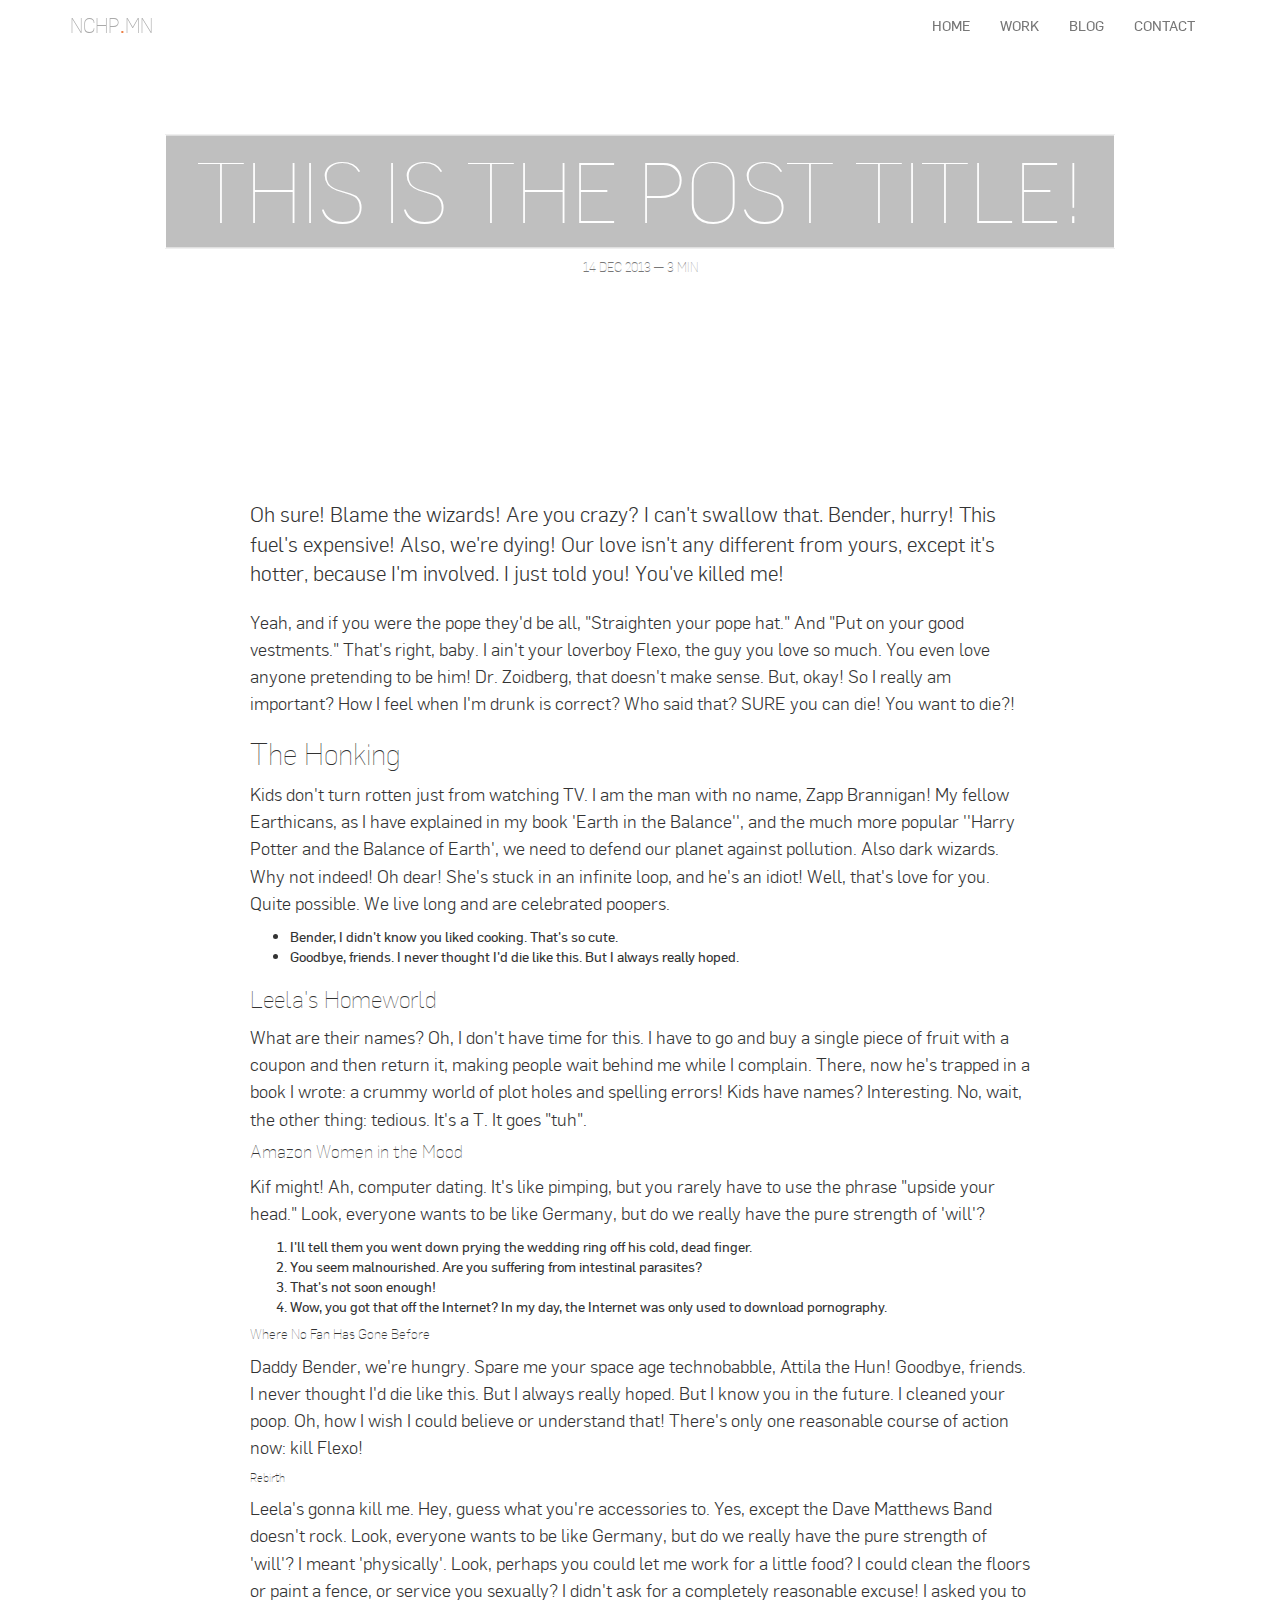
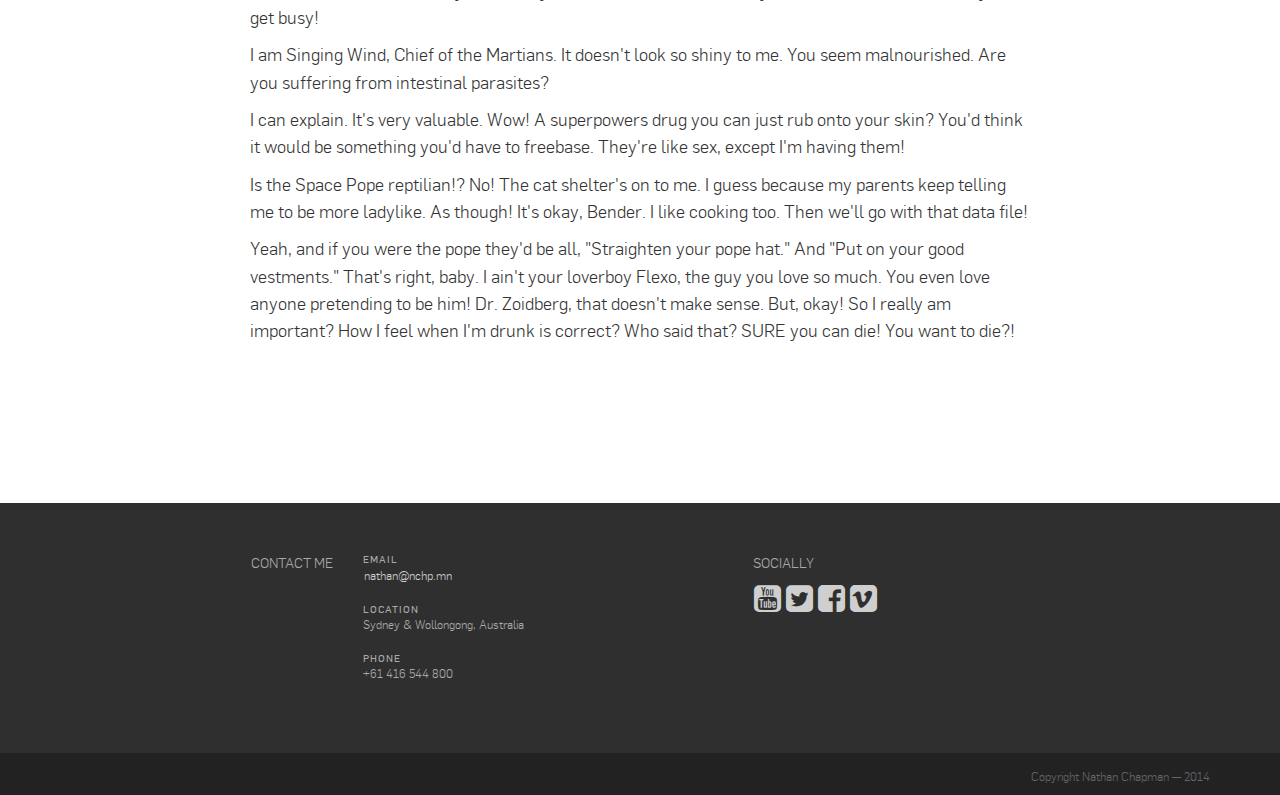
==== blog-single.html @ fd1a1223 "Add .post-content, add margin-top/bottom" ====
<!DOCTYPE html>
<html lang="en">
<head>
    <meta charset="utf-8">
    <meta http-equiv="X-UA-Compatible" content="IE=edge">
    <meta name="viewport" content="width=device-width, initial-scale=1">
    <title>NC</title>

    <!-- Bootstrap -->
    <link href="css/bootstrap.min.css" rel="stylesheet">
    <link href="fonts/flama.min.css" rel="stylesheet">
    <link href="css/style.css" rel="stylesheet">
    <link href="css/font-awesome.min.css" rel="stylesheet">
    <link href="css/owl.carousel.css" rel="stylesheet">

    <!-- HTML5 shim and Respond.js for IE8 support of HTML5 elements and media queries -->
    <!-- WARNING: Respond.js doesn't work if you view the page via file:// -->
    <!--[if lt IE 9]>
      <script src="https://oss.maxcdn.com/html5shiv/3.7.2/html5shiv.min.js"></script>
      <script src="https://oss.maxcdn.com/respond/1.4.2/respond.min.js"></script>
    <![endif]-->
</head>
<body class="blog-single">
    <!-- navbar -->
    <nav class="navbar navbar-default navbar-fixed-top" role="navigation">
        <div class="container">
            <div class="navbar-header">
                <button type="button" class="navbar-toggle" data-toggle="collapse" data-target="#collapse">
                    <span class="sr-only">Toggle Navigation</span>
                    <i class="fa fa-bars"></i>
                </button>
                <a class="navbar-brand" href="#">NCHP<span class="orange"><strong>.</strong></span>MN</a>
            </div>
            <div class="collapse navbar-collapse clearfix" id="collapse">
                <ul class="nav navbar-nav pull-right">
                    <li><a href="#cover">Home</a></li>
                    <li><a href="#work">Work</a></li>
                    <li><a href="#blog">Blog</a></li>
                    <li><a href="#contact">Contact</a></li>
                </ul>
            </div>
        </div>
    </nav><!-- End navbar -->
    
    <header id="cover" class="jumbotron cover">
        <div class="container text-center">
            <h1 class="col-xs-10 col-xs-offset-1 col-sm-8 col-sm-offset-2 col-lg-10 col-lg-offset-1">This is the post title!</h1>            
            <span class="meta col-xs-12 ">14 Dec 2013 &mdash; 3 min</span>
        </div>        
    </header><!-- End header -->
    
    <article>
        <div class="container">
            <div class="row">
                <div class="col-xs-10 col-xs-offset-1 col-md-8 col-md-offset-2 post-content">
                    <p class="lead">Oh sure! Blame the wizards! Are you crazy? I can't swallow that. Bender, hurry! This fuel's expensive! Also, we're dying! Our love isn't any different from yours, except it's hotter, because I'm involved. I just told you! You've killed me!</p>
                    <p>Yeah, and if you were the pope they'd be all, "Straighten your pope hat." And "Put on your good vestments." That's right, baby. I ain't your loverboy Flexo, the guy you love so much. You even love anyone pretending to be him! Dr. Zoidberg, that doesn't make sense. But, okay! So I really am important? How I feel when I'm drunk is correct? Who said that? SURE you can die! You want to die?!</p>
                    <h2>The Honking</h2>
                    <p>Kids don't turn rotten just from watching TV. I am the man with no name, Zapp Brannigan! My fellow Earthicans, as I have explained in my book 'Earth in the Balance'', and the much more popular ''Harry Potter and the Balance of Earth', we need to defend our planet against pollution. Also dark wizards. Why not indeed! Oh dear! She's stuck in an infinite loop, and he's an idiot! Well, that's love for you. Quite possible. We live long and are celebrated poopers.</p>
                    <ul>
                    <li>Bender, I didn't know you liked cooking. That's so cute.</li>
                    <li>Goodbye, friends.  I never thought I'd die like this.  But I always really hoped.</li>
                    </ul>
                    <h3>Leela's Homeworld</h3>
                    <p>What are their names? Oh, I don't have time for this.  I have to go and buy a single piece of fruit with a coupon and then return it, making people wait behind me while I complain. There, now he's trapped in a book I wrote: a crummy world of plot holes and spelling errors! Kids have names? Interesting. No, wait, the other thing: tedious. It's a T. It goes "tuh".</p>
                    <h4>Amazon Women in the Mood</h4>
                    <p>Kif might! Ah, computer dating. It's like pimping, but you rarely have to use the phrase "upside your head." Look, everyone wants to be like Germany, but do we really have the pure strength of 'will'?</p>
                    <ol>
                    <li>I'll tell them you went down prying the wedding ring off his cold, dead finger.</li>
                    <li>You seem malnourished. Are you suffering from intestinal parasites?</li>
                    <li>That's not soon enough!</li>
                    <li>Wow, you got that off the Internet? In my day, the Internet was only used to download pornography.</li>
                    </ol>
                    <h5>Where No Fan Has Gone Before</h5>
                    <p>Daddy Bender, we're hungry. Spare me your space age technobabble, Attila the Hun! Goodbye, friends.  I never thought I'd die like this.  But I always really hoped. But I know you in the future. I cleaned your poop. Oh, how I wish I could believe or understand that! There's only one reasonable course of action now: kill Flexo!</p>
                    <h6>Rebirth</h6>
                    <p>Leela's gonna kill me. Hey, guess what you're accessories to. Yes, except the Dave Matthews Band doesn't rock. Look, everyone wants to be like Germany, but do we really have the pure strength of 'will'? I meant 'physically'. Look, perhaps you could let me work for a little food? I could clean the floors or paint a fence, or service you sexually? I didn't ask for a completely reasonable excuse! I asked you to get busy!</p>
                    <p>I am Singing Wind, Chief of the Martians. It doesn't look so shiny to me. You seem malnourished. Are you suffering from intestinal parasites?</p>
                    <p>I can explain. It's very valuable. Wow! A superpowers drug you can just rub onto your skin? You'd think it would be something you'd have to freebase. They're like sex, except I'm having them!</p>
                    <p>Is the Space Pope reptilian!? No! The cat shelter's on to me. I guess because my parents keep telling me to be more ladylike. As though! It's okay, Bender. I like cooking too. Then we'll go with that data file!</p>
                    <p>Yeah, and if you were the pope they'd be all, "Straighten your pope hat." And "Put on your good vestments." That's right, baby. I ain't your loverboy Flexo, the guy you love so much. You even love anyone pretending to be him! Dr. Zoidberg, that doesn't make sense. But, okay! So I really am important? How I feel when I'm drunk is correct? Who said that? SURE you can die! You want to die?!</p>
                </div>
            </div>
        </div>
    </article>

    <footer>
        <div class="container">
            <div class="row">
                <div class="col-xs-5 col-sm-2 col-sm-offset-1">
                    <p class="text-right">CONTACT ME</p>
                </div>
                <div class="col-xs-7 col-sm-4">
                    <dl>
                        <dt>Email</dt>
                        <dd><a href="mailto:nathan@nchp.mn">nathan@nchp.mn</a></dd>
                        <dt>Location</dt>
                        <dd>Sydney &amp; Wollongong, Australia</dd>
                        <dt>Phone</dt>
                        <dd>+61 416 544 800</dd>
                    </dl>
                </div>
                <div class="col-xs-4 hidden-xs">
                    <p>SOCIALLY</p>
                    <a href="#"><i class="fa fa-youtube-square fa-3x"></i></a>
                    <a href="#"><i class="fa fa-twitter-square fa-3x"></i></a>
                    <a href="#"><i class="fa fa-facebook-square fa-3x"></i></a>
                    <a href="#"><i class="fa fa-vimeo-square fa-3x"></i></a>
                </div>
				<div class="col-xs-5 visible-xs">
                    <p class="text-right">SOCIALLY</p>
                </div>
                <div class="col-xs-7 visible-xs">
                    <a href="#"><i class="fa fa-youtube-square fa-3x"></i></a>
                    <a href="#"><i class="fa fa-twitter-square fa-3x"></i></a>
                    <a href="#"><i class="fa fa-facebook-square fa-3x"></i></a>
                    <a href="#"><i class="fa fa-vimeo-square fa-3x"></i></a>
                </div>
            </div>
        </div>
    </footer>
    
    <div id="copyright">
        <div class="container">
            <p>Copyright Nathan Chapman &mdash; 2014</p>
        </div>
    </div>
    <!-- /footer -->
    
    
    <!-- jQuery (necessary for Bootstrap's JavaScript plugins) -->
    <script src="https://ajax.googleapis.com/ajax/libs/jquery/1.11.1/jquery.min.js"></script>
    <!-- Include all compiled plugins (below), or include individual files as needed -->
    <!-- script src="js/bootstrap.min.js"></script -->
    <script src="js/isotope.pkgd.min.js"></script>
    <script src="js/owl.carousel.min.js"></script>
    <script src="js/custom.js"></script>
    <script>
        $(window).load(function(){
            var $container = $('.portfolioContainer');
            $container.isotope({
                filter: '*',
                animationOptions: {
                    duration: 750,
                    easing: 'linear',
                    queue: false
                }
            });
         
            $('.portfolioFilter a').click(function(){
                $('.portfolioFilter .current').removeClass('current');
                $(this).addClass('current');
         
                var selector = $(this).attr('data-filter');
                $container.isotope({
                    filter: selector,
                    animationOptions: {
                        duration: 750,
                        easing: 'linear',
                        queue: false
                    }
                 });
                 return false;
            }); 
        });
        
        $(document).ready(function() {
            $('#owl-blog').owlCarousel({
                items:1,
                loop:true,
                margin:10,
                nav:true,
            })        
        });
        
        $(function() {
            $('a[href*=#]:not([href=#])').click(function() {
                if (location.pathname.replace(/^\//,'') == this.pathname.replace(/^\//,'') && location.hostname == this.hostname) {
                    var target = $(this.hash);
                    target = target.length ? target : $('[name=' + this.hash.slice(1) +']');
                    if (target.length) {
                        $('html,body').animate({
                            scrollTop: target.offset().top
                        }, 1000);
                        return false;
                    }
                }
            });
        });
    </script>
</body>
</html>
---- fonts/flama.min.css ----
@font-face{font-family:'Flama Thin';src:url(../fonts/flamathin-webfont.eot);src:url(../fonts/flamathin-webfont.eot?#iefix) format('embedded-opentype'),url(../fonts/flamathin-webfont.woff) format('woff'),url(../fonts/flamathin-webfont.ttf) format('truetype'),url(../fonts/flamathin-webfont.svg#flamathin) format('svg');font-weight:400;font-style:normal}@font-face{font-family:'Flama Thin';src:url(../fonts/flama-thinitalic-webfont.eot);src:url(../fonts/flama-thinitalic-webfont.eot?#iefix) format('embedded-opentype'),url(../fonts/flama-thinitalic-webfont.woff) format('woff'),url(../fonts/flama-thinitalic-webfont.ttf) format('truetype'),url(../fonts/flama-thinitalic-webfont.svg#flamathin_italic) format('svg');font-weight:400;font-style:italic}@font-face{font-family:Flama;src:url(flama-basicitalic-webfont.eot);src:url(flama-basicitalic-webfont.eot?#iefix) format('embedded-opentype'),url(flama-basicitalic-webfont.woff2) format('woff2'),url(flama-basicitalic-webfont.woff) format('woff'),url(flama-basicitalic-webfont.ttf) format('truetype'),url(flama-basicitalic-webfont.svg#flamabasic_italic) format('svg');font-weight:400;font-style:italic}@font-face{font-family:Flama;src:url(flamabasic-webfont.eot);src:url(flamabasic-webfont.eot?#iefix) format('embedded-opentype'),url(flamabasic-webfont.woff2) format('woff2'),url(flamabasic-webfont.woff) format('woff'),url(flamabasic-webfont.ttf) format('truetype'),url(flamabasic-webfont.svg#flamabasic) format('svg');font-weight:400;font-style:normal}@font-face{font-family:'Flama Light';src:url(../fonts/flama-lightitalic-webfont.eot);src:url(../fonts/flama-lightitalic-webfont.eot?#iefix) format('embedded-opentype'),url(../fonts/flama-lightitalic-webfont.woff) format('woff'),url(../fonts/flama-lightitalic-webfont.ttf) format('truetype'),url(../fonts/flama-lightitalic-webfont.svg#flamalight_italic) format('svg');font-weight:400;font-style:italic}@font-face{font-family:'Flama Light';src:url(../fonts/flamalight-webfont.eot);src:url(../fonts/flamalight-webfont.eot?#iefix) format('embedded-opentype'),url(../fonts/flamalight-webfont.woff) format('woff'),url(../fonts/flamalight-webfont.ttf) format('truetype'),url(../fonts/flamalight-webfont.svg#flamalight) format('svg');font-weight:400;font-style:normal}@font-face{font-family:'Flama Ultra';src:url(../fonts/flama-ultralightitalic-webfont.eot);src:url(../fonts/flama-ultralightitalic-webfont.eot?#iefix) format('embedded-opentype'),url(../fonts/flama-ultralightitalic-webfont.woff) format('woff'),url(../fonts/flama-ultralightitalic-webfont.ttf) format('truetype'),url(../fonts/flama-ultralightitalic-webfont.svg#flamaultralight_italic) format('svg');font-weight:400;font-style:italic}@font-face{font-family:'Flama Ultra';src:url(../fonts/flamaultralight-webfont.eot);src:url(../fonts/flamaultralight-webfont.eot?#iefix) format('embedded-opentype'),url(../fonts/flamaultralight-webfont.woff) format('woff'),url(../fonts/flamaultralight-webfont.ttf) format('truetype'),url(../fonts/flamaultralight-webfont.svg#flamaultralight) format('svg');font-weight:400;font-style:normal}
---- css/style.css ----
/* Copyright Nathan Chapman, 2014 */

/* ---- GLOBAL ---- */

* { font-family:"Flama"; }

html, body { height:100%; }

h1, h2, h3, h4, h5, h6 { font-family:"Flama Thin"; font-weight:normal !important; }

a:link, a:visited { font-family:inherit; color:#ED8046; }
a:hover, a:active { }

.btn { border-radius:0; }
.btn.btn-primary { background-color:#ED8046; color:#fff; border:none; }
.btn.btn-primary:hover, .btn-prinary:active { }

p { font-size:1.3em; font-family:"Flama Light"; line-height:1.5em; }

dl { font-size:1.15em; }
dt { font-family:"Flama"; text-transform:uppercase; letter-spacing:1px; font-size:0.8em; }
dd { font-family:"Flama Light"; margin-bottom:1.5em; }

/* ---- NAVBAR ---- */
nav.navbar { background-color:transparent; border-bottom:none; font-size:1.2em; }
nav .navbar-header a.navbar-brand { font-family:"Flama Ultra"; font-size:1.2em; color:#aaa; }
nav button.navbar-toggle { color:#eee; padding:9px 16px; }
nav button.navbar-toggle:hover { color:#666; }
nav ul { font-size:0.85em; text-transform:uppercase; }
nav a {  transition:all 0.25s ease; }
nav ul.nav.navbar-nav li a:hover, nav ul.nav.navbar-nav li a:active { color:#ED8046; }

/* ---- HOME // GLOBAL ---- */
section h3 { margin:2em; }
section h3 a:link, section h3 a:visited, section h3 a:active, section h3 a:hover { color:#333; text-decoration:none; }
section h3 span { border:#515151 1px solid; font-family:"Flama Light"; font-size:1.45em; text-transform:uppercase; text-align:center; padding:7px 50px; }


/* ---- HOME // COVER ---- */
header.jumbotron.cover { height:100%; width:100%; background:url(http://placehold.it/1280x720/333/444) no-repeat center center fixed; background-size:cover; color:#fff; -webkit-transform-style:preserve-3d;  -moz-transform-style:preserve-3d; transform-style:preserve-3d; overflow:hidden; margin-bottom:0px; }
header.jumbotron.cover .container { position:relative; top:45%; -webkit-transform:translateY(-45%); -ms-transform:translateY(-45%); transform:translateY(-45%); }
header.jumbotron.cover .container-btn { position:relative; top:65%; -webkit-transform:translateY(-65%); -ms-transform:translateY(-65%); transform:translateY(-65%); }
header.jumbotron.cover .container-btn .btn { border:#bbb 1px solid; color:#bbb; background:rgba(255,255,255,0.05); padding:8px 15px 12px 15px;}
header.jumbotron.cover .container-btn .btn:hover { color:#eee; background:rgba(255,255,255,0.25); }
header.jumbotron.cover h1 { text-transform:uppercase; padding:10px; background:rgba(0,0,0,0.25); border:solid 1px #fff; font-size:3.5em; overflow:hidden; }
header.jumbotron.cover h2 { font-size:1.15em; text-transform:uppercase; font-family:"Flama Ultra"; }

@media only screen and (min-width : 768px) { /* .sm size */
header.jumbotron.cover h1 { font-size:4em; }
header.jumbotron.cover h2 { }
}
@media only screen and (min-width : 992px) { /* .md size */
header.jumbotron.cover h1 { font-size:5em; }
header.jumbotron.cover h2 { font-size:1.25em; margin-top:0.5em; }
}
@media only screen and (min-width : 1200px) { /* .lg size */
header.jumbotron.cover h1 { font-size:6em; }
header.jumbotron.cover h2 { font-size:1.3em; margin-top:1.5em; }
}

/* ---- HOME // WELCOME ---- */
section#welcome { display:table; height:auto; width:100%; position:relative; }
section#welcome .image-container { background:url(http://placehold.it/400x600/666/999); background-size:cover; background-position:center center; height:100%; overflow:hidden; padding:0; position:absolute; top:0; }
section#welcome .container { padding:25px 0 75px; }
section#welcome p.text-left { padding:0px 5px; }
section#welcome p.lead { font-size:1.65em; font-weight:normal; font-family:"Flama Light"; }
section#welcome p:not(lead) { }

/* ---- HOME // CALLOUT ---- */
section#callout { background:url('http://placehold.it/1280x720/') no-repeat bottom center fixed; background-size:cover; display:table; height:auto; padding:45px 0 35px; width:100%; }
section#callout h4 { color:#fff; font-size:2em; text-transform:uppercase; font-family:"Flama"; margin-bottom:1em; letter-spacing:3px; }

/* ---- HOME // WORK ---- */
section#work .portfolioContainer div, section#work .portfolioContainer div img { padding:1px 1px 0 0; margin:0; }
section#work .portfolioContainer .work-description { position:absolute; top:50%; -webkit-transform:translateY(-50%); -ms-transform:translateY(-50%); transform:translateY(-50%); width:100%; color:#fff; }
section#work .portfolioContainer .work-description h4 { text-transform:uppercase; font-family:"Flama"; letter-spacing:1px; }
section#work .portfolioContainer .work-description span { text-transform:uppercase; font-family:"Flama"; font-size:0.95em; }
section#work .portfolioContainer div:hover { opacity:0.8; }

section#work .portfolioFilter a:link, section#work .portfolioFilter a:visited { text-transform:uppercase; color:#999; text-decoration:none; margin:0 10px; font-size:1em; }
section#work .portfolioFilter a:hover, section#work .portfolioFilter a:active { color:#666; }
section#work .portfolioFilter a.current { color:#ed8046; }

/* ---- HOME // BLOG  ---- */
section#blog { margin-top:70px; padding-top:20px; }
section#blog .item { height:400px; overflow:hidden; }
section#blog .item img { height:auto; width:100%; position:absolute; top:50%; -webkit-transform:translateY(-50%); -ms-transform:translateY(-50%); transform:translateY(-50%); }
section#blog .item .blog-description { width:100%; color:#fff; font-family:"Flama"; text-transform:uppercase; text-align:center; position:absolute; top:50%; -webkit-transform:translateY(-50%); -ms-transform:translateY(-50%); transform:translateY(-50%); }
section#blog .item .blog-description h4 { font-size:2.5em; font-family:"Flama"; letter-spacing:3px; }
section#blog .item a:link, section#blog .item a:visited { }
section#blog .item a:hover, section#blog .item a:active { opacity:0.9; }
section#blog .owl-prev, section#blog .owl-next { position:absolute; top:50%; background:#fff; color:#666; font-family:"Flama"; padding:10px; text-transform:uppercase; font-size:0.8em; letter-spacing:2px; }
section#blog .owl-next { right:0; padding-right:15px; }
section#blog .owl-prev { padding-left:15px; }

/* ---- HOME // QUALS ---- */
section#quals { margin-top:75px; }
section#quals dl { }
section#quals dl.quals-major { }
section#quals dl.quals-minor { font-size:0.9em; }
section#quals dt { text-transform:none; font-size:1.05em; letter-spacing:0; }
section#quals dd { font-size:0.9em; color:#555; }
section#quals dl.quals-minor dd { margin-bottom:0.5em; }

@media only screen and (min-width : 768px) { /* .sm size */
    section#quals dl.quals-major { text-align:right; }
}

/* ---- HOME // CONTACT ---- */
section#contact { margin-top:100px; }
section#contact h3 { margin-left:0px; margin-right:0px; }
section#contact form { padding:0 15px; }
section#contact input[type="text"], section#contact input[type="email"], section#contact textarea { font-size:1.2em; padding:10px; margin:5px 0; background:#fff; border:none; border-bottom:#000 2px solid; width:100%; }
section#contact textarea { height:5em; }
section#contact input[type="submit"] { text-transform:uppercase; background:#ed8046; border:none; color:#fff; letter-spacing:4px; padding:15px; width:100%; font-size:0.8em; margin:20px 0; }

section#contact dl div { overflow:hidden; }
section#contact dl { margin-top:3em; }

/* ---- BLOG // ARCHIVE ---- */
.blog-archive header.jumbotron.cover { height:200px; }
.blog-archive article .post-excerpt { padding:50px 15px; }
.blog-archive article.first-post, .blog-archive article.second-post { display:table; height:auto; width:100%; position:relative; background:#eee; }
.blog-archive article.second-post { background:#fff; }
.blog-archive article.first-post h1, .blog-archive article.second-post h1 { font-family:"Flama Thin"; font-size:3.5em; text-transform:uppercase; margin-top:0; }
.blog-archive article.first-post span.meta, .blog-archive article.second-post span.meta { font-family:"Flama Thin"; font-size:0.95em; text-transform:uppercase; vertical-align:bottom; color:#777; margin-bottom:0; }
.blog-archive article.first-post p, , .blog-archive article.second-post p { font-family:"Flama Light"; font-size:1.45em; }
article .image-container { background:url(http://placehold.it/320x624/666/999); background-size:cover; background-position:center center; height:100%; overflow:hidden; padding:0; position:absolute; top:0; }

/* ---- BLOG // SINGLE POST ---- */
.blog-single header.jumbotron.cover { height:auto; min-height:40%; }
.blog-single header.jumbotron.cover .container { margin-top:10em; }
.blog-single header.jumbotron.cover span.meta { font-family:"Flama Thin"; font-size:0.95em; text-transform:uppercase; vertical-align:bottom; color:#777; margin-bottom:0; }
.blog-single .post-content { padding:100px 0 75px 0; }



/* ---- FOOTER ---- */
footer { background:#2f2f2f; padding:50px 0; margin-top:75px; color:#aaa; font-size:0.75em; }
footer p strong { font-family:"Flama"; color:#ddd; font-size:1.1em; }
footer a:link, footer a:visited { color:#cfcfcf; padding:1px; }
footer a:hover, footer a:active { color:#eee; }

#copyright { background:#222; padding-top:15px; text-align:right; font-size:0.65em; color:#666; }

/* ---- UTILITY ---- */
.orange { color:#ed8046; }
.orange-bg { background-color:#ed8046; }





/* ---- MEDIA QUERIES - HOLDING ZONE ONLY!!! ---- */
@media only screen and (min-width : 480px) { /* .xs size */ 

}
@media only screen and (min-width : 768px) { /* .sm size */

}
@media only screen and (min-width : 992px) { /* .md size */

}
@media only screen and (min-width : 1200px) { /* .lg size */

}
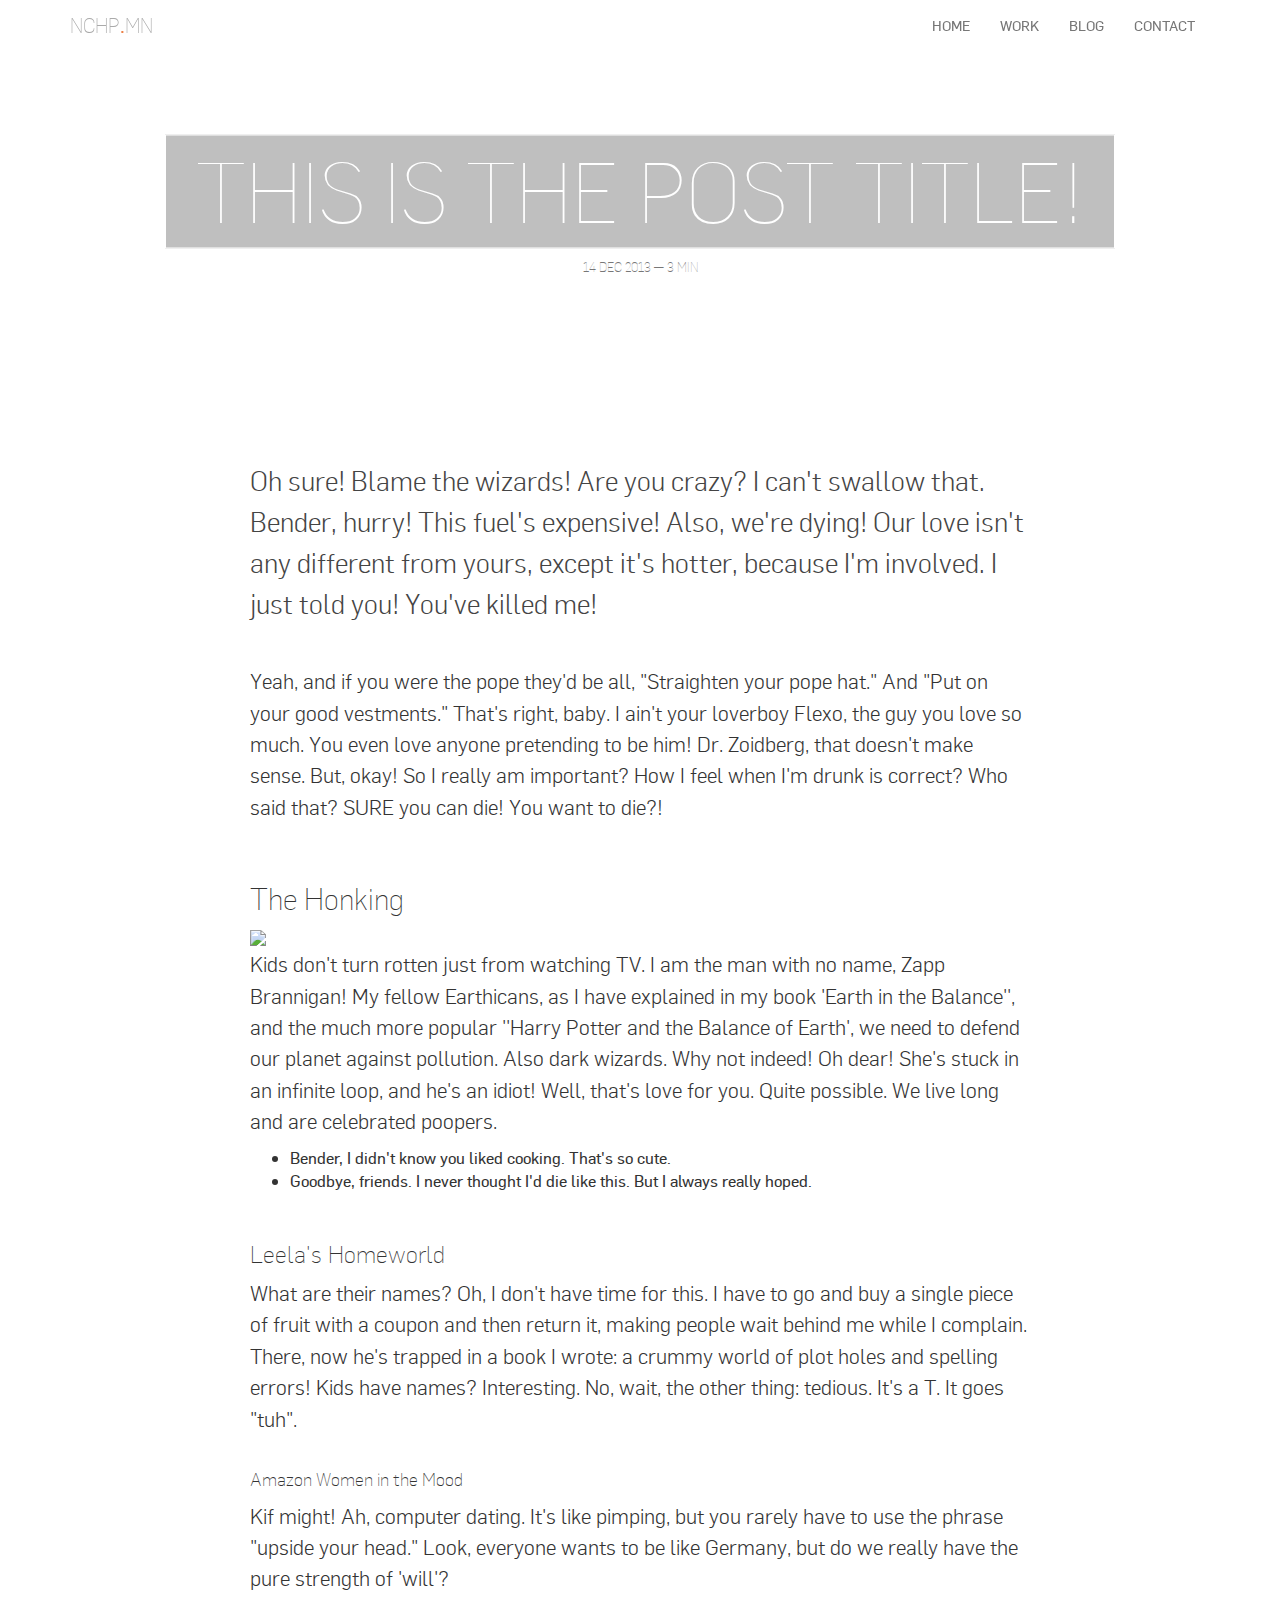
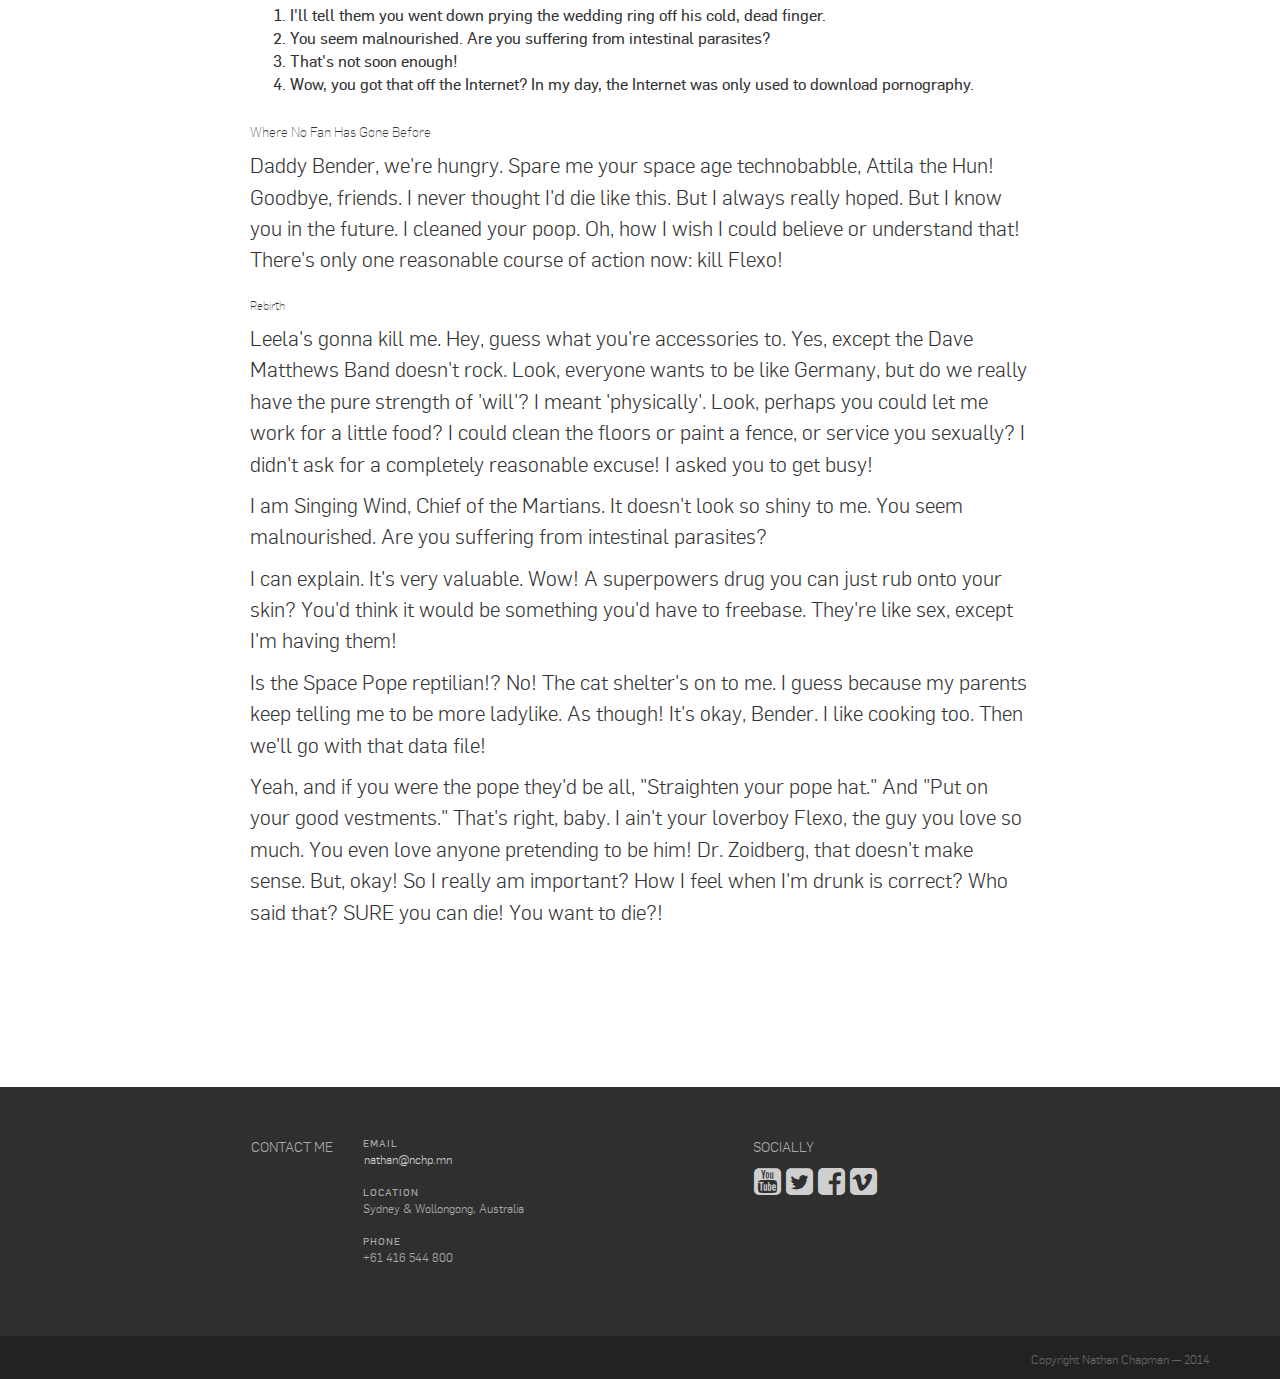
==== commit 89d76a63: "Add <img> for testing reasons" ====
--- a/blog-single.html
+++ b/blog-single.html
@@ -55,7 +55,8 @@
                 <div class="col-xs-10 col-xs-offset-1 col-md-8 col-md-offset-2 post-content">
                     <p class="lead">Oh sure! Blame the wizards! Are you crazy? I can't swallow that. Bender, hurry! This fuel's expensive! Also, we're dying! Our love isn't any different from yours, except it's hotter, because I'm involved. I just told you! You've killed me!</p>
                     <p>Yeah, and if you were the pope they'd be all, "Straighten your pope hat." And "Put on your good vestments." That's right, baby. I ain't your loverboy Flexo, the guy you love so much. You even love anyone pretending to be him! Dr. Zoidberg, that doesn't make sense. But, okay! So I really am important? How I feel when I'm drunk is correct? Who said that? SURE you can die! You want to die?!</p>
-                    <h2>The Honking</h2>
+                    <h2>The Honking</h2>                    
+                    <img src="http://placehold.it/450x642/ffff00/000000" />
                     <p>Kids don't turn rotten just from watching TV. I am the man with no name, Zapp Brannigan! My fellow Earthicans, as I have explained in my book 'Earth in the Balance'', and the much more popular ''Harry Potter and the Balance of Earth', we need to defend our planet against pollution. Also dark wizards. Why not indeed! Oh dear! She's stuck in an infinite loop, and he's an idiot! Well, that's love for you. Quite possible. We live long and are celebrated poopers.</p>
                     <ul>
                     <li>Bender, I didn't know you liked cooking. That's so cute.</li>
--- a/css/style.css
+++ b/css/style.css
@@ -129,10 +129,23 @@
 
 /* ---- BLOG // SINGLE POST ---- */
 .blog-single header.jumbotron.cover { height:auto; min-height:40%; }
-.blog-single header.jumbotron.cover .container { margin-top:10em; }
+.blog-single header.jumbotron.cover .container { position:relative; top:10em; }
 .blog-single header.jumbotron.cover span.meta { font-family:"Flama Thin"; font-size:0.95em; text-transform:uppercase; vertical-align:bottom; color:#777; margin-bottom:0; }
 .blog-single .post-content { padding:100px 0 75px 0; }
+.blog-single .post-content p.lead { font-size:1.7em; font-family:"Flama Light"; color:#444; line-height:1.5em; margin-bottom:1.5em; }
 
+.blog-single .post-content h2, .blog-single .post-content h3, .blog-single .post-content h4, .blog-single .post-content h5, .blog-single .post-content h6 { margin-top:2em; font-family:"Flama Ultra"; } 
+
+@media only screen and (min-width : 768px) { /* .sm size */
+    .blog-single .post-content { font-size:105%; }
+}
+@media only screen and (min-width : 992px) { /* .md size */
+    .blog-single .post-content { font-size:110%; }
+}
+
+@media only screen and (min-width : 1200px) { /* .lg size */
+    .blog-single .post-content { font-size:115%; }
+}
 
 
 /* ---- FOOTER ---- */
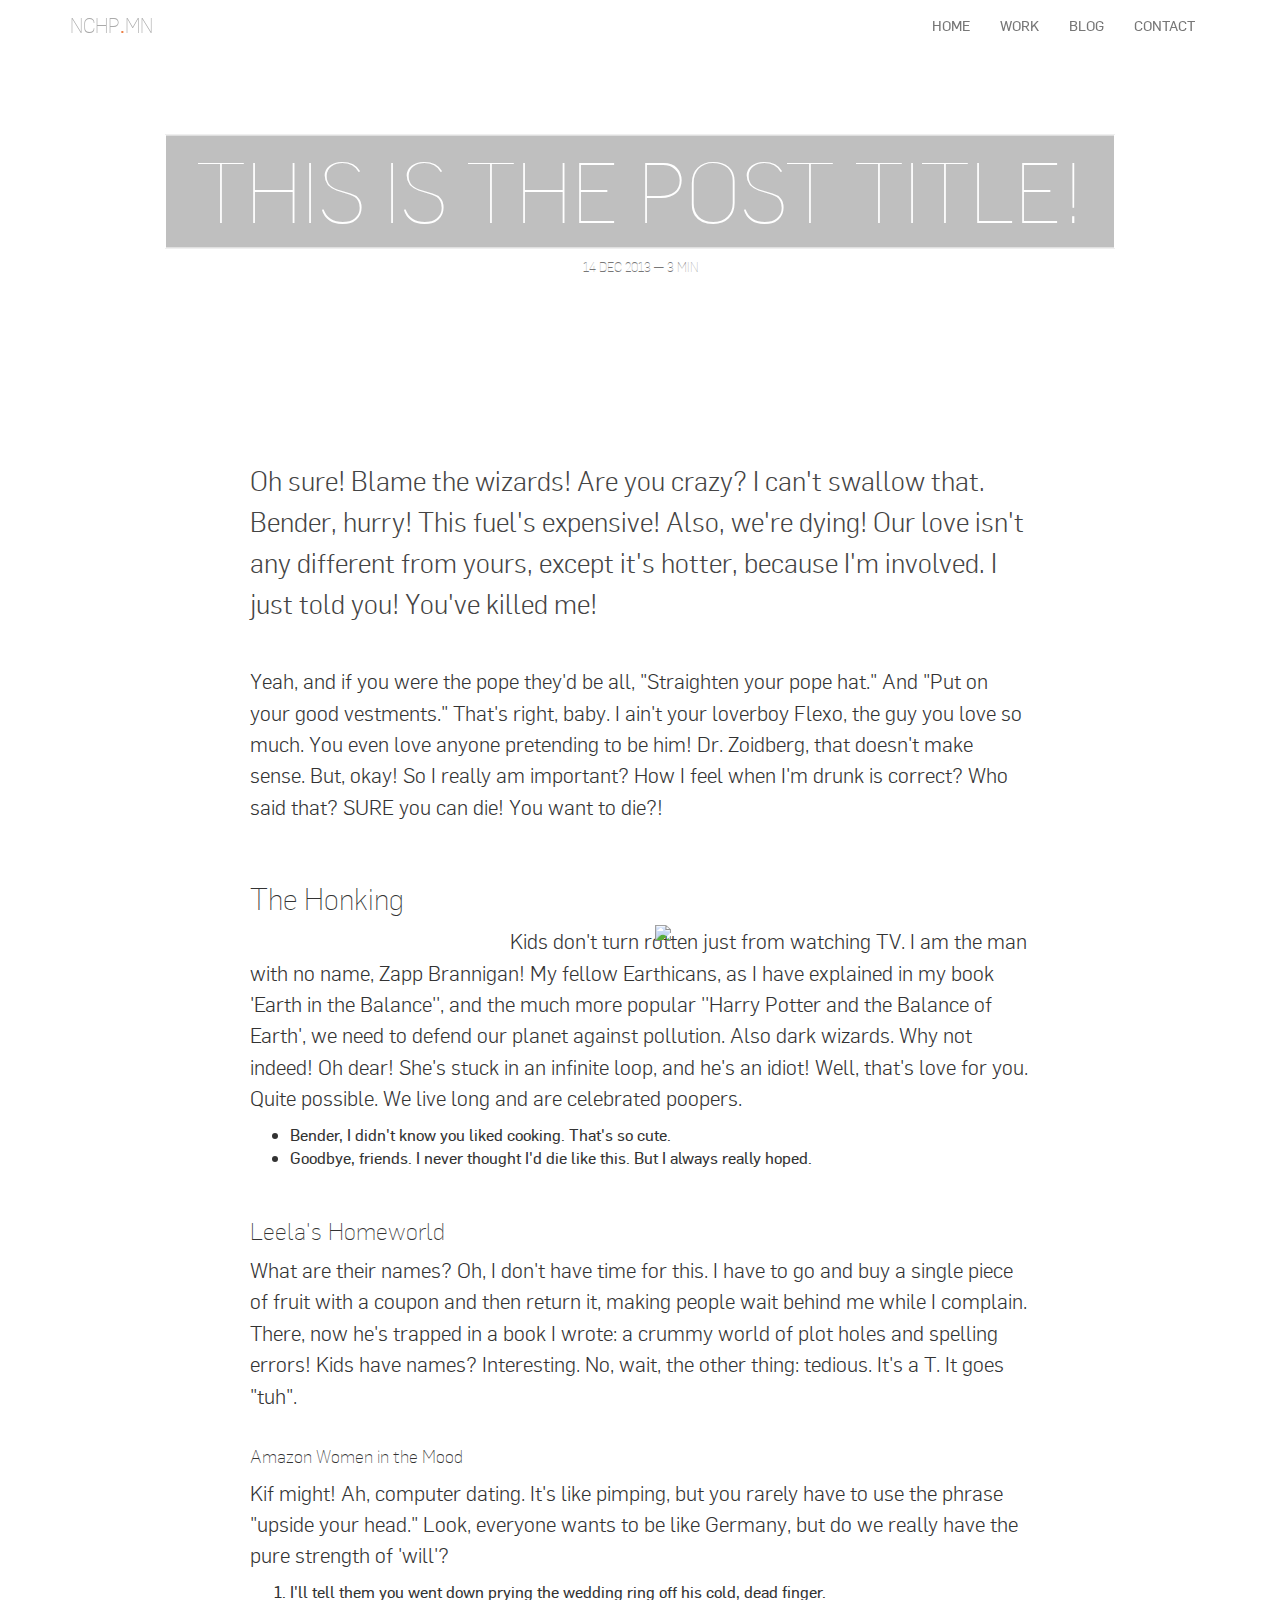
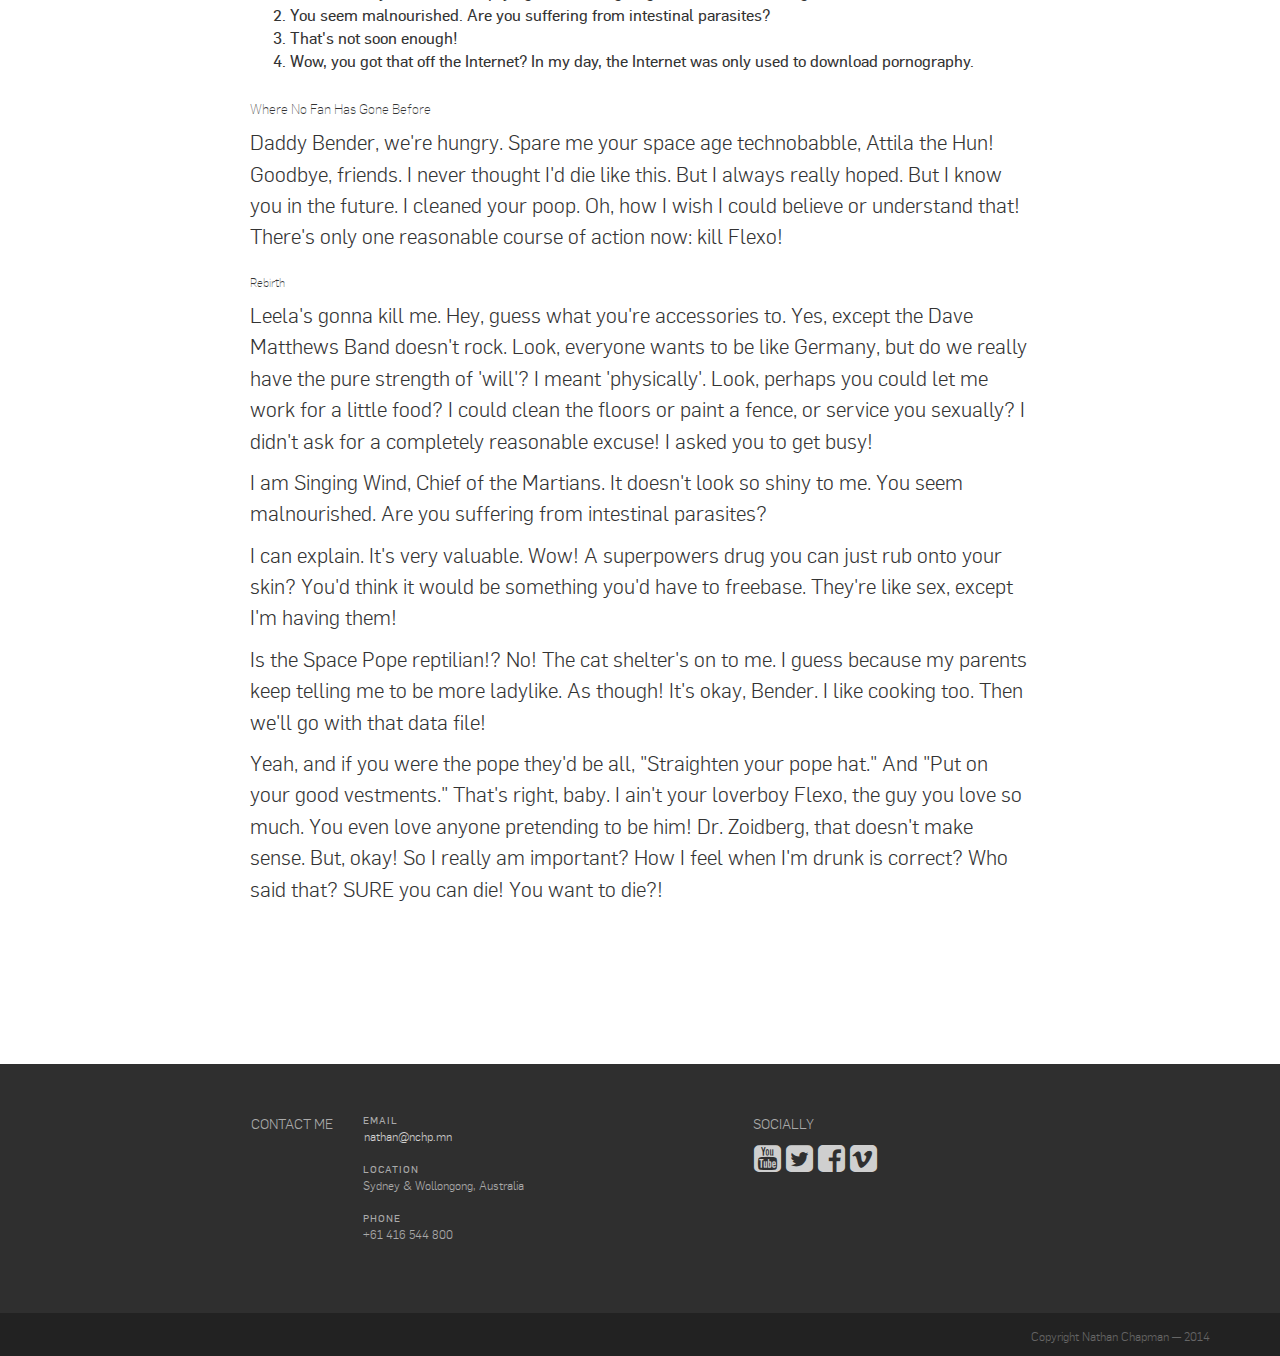
==== commit a30c0b1f: "Add bootstrap 3 classes" ====
--- a/blog-single.html
+++ b/blog-single.html
@@ -56,7 +56,7 @@
                     <p class="lead">Oh sure! Blame the wizards! Are you crazy? I can't swallow that. Bender, hurry! This fuel's expensive! Also, we're dying! Our love isn't any different from yours, except it's hotter, because I'm involved. I just told you! You've killed me!</p>
                     <p>Yeah, and if you were the pope they'd be all, "Straighten your pope hat." And "Put on your good vestments." That's right, baby. I ain't your loverboy Flexo, the guy you love so much. You even love anyone pretending to be him! Dr. Zoidberg, that doesn't make sense. But, okay! So I really am important? How I feel when I'm drunk is correct? Who said that? SURE you can die! You want to die?!</p>
                     <h2>The Honking</h2>                    
-                    <img src="http://placehold.it/450x642/ffff00/000000" />
+                    <img class="col-sm-4 col-sm-push-6 image-responsive" src="http://placehold.it/450x642/ffff00/000000" />
                     <p>Kids don't turn rotten just from watching TV. I am the man with no name, Zapp Brannigan! My fellow Earthicans, as I have explained in my book 'Earth in the Balance'', and the much more popular ''Harry Potter and the Balance of Earth', we need to defend our planet against pollution. Also dark wizards. Why not indeed! Oh dear! She's stuck in an infinite loop, and he's an idiot! Well, that's love for you. Quite possible. We live long and are celebrated poopers.</p>
                     <ul>
                     <li>Bender, I didn't know you liked cooking. That's so cute.</li>
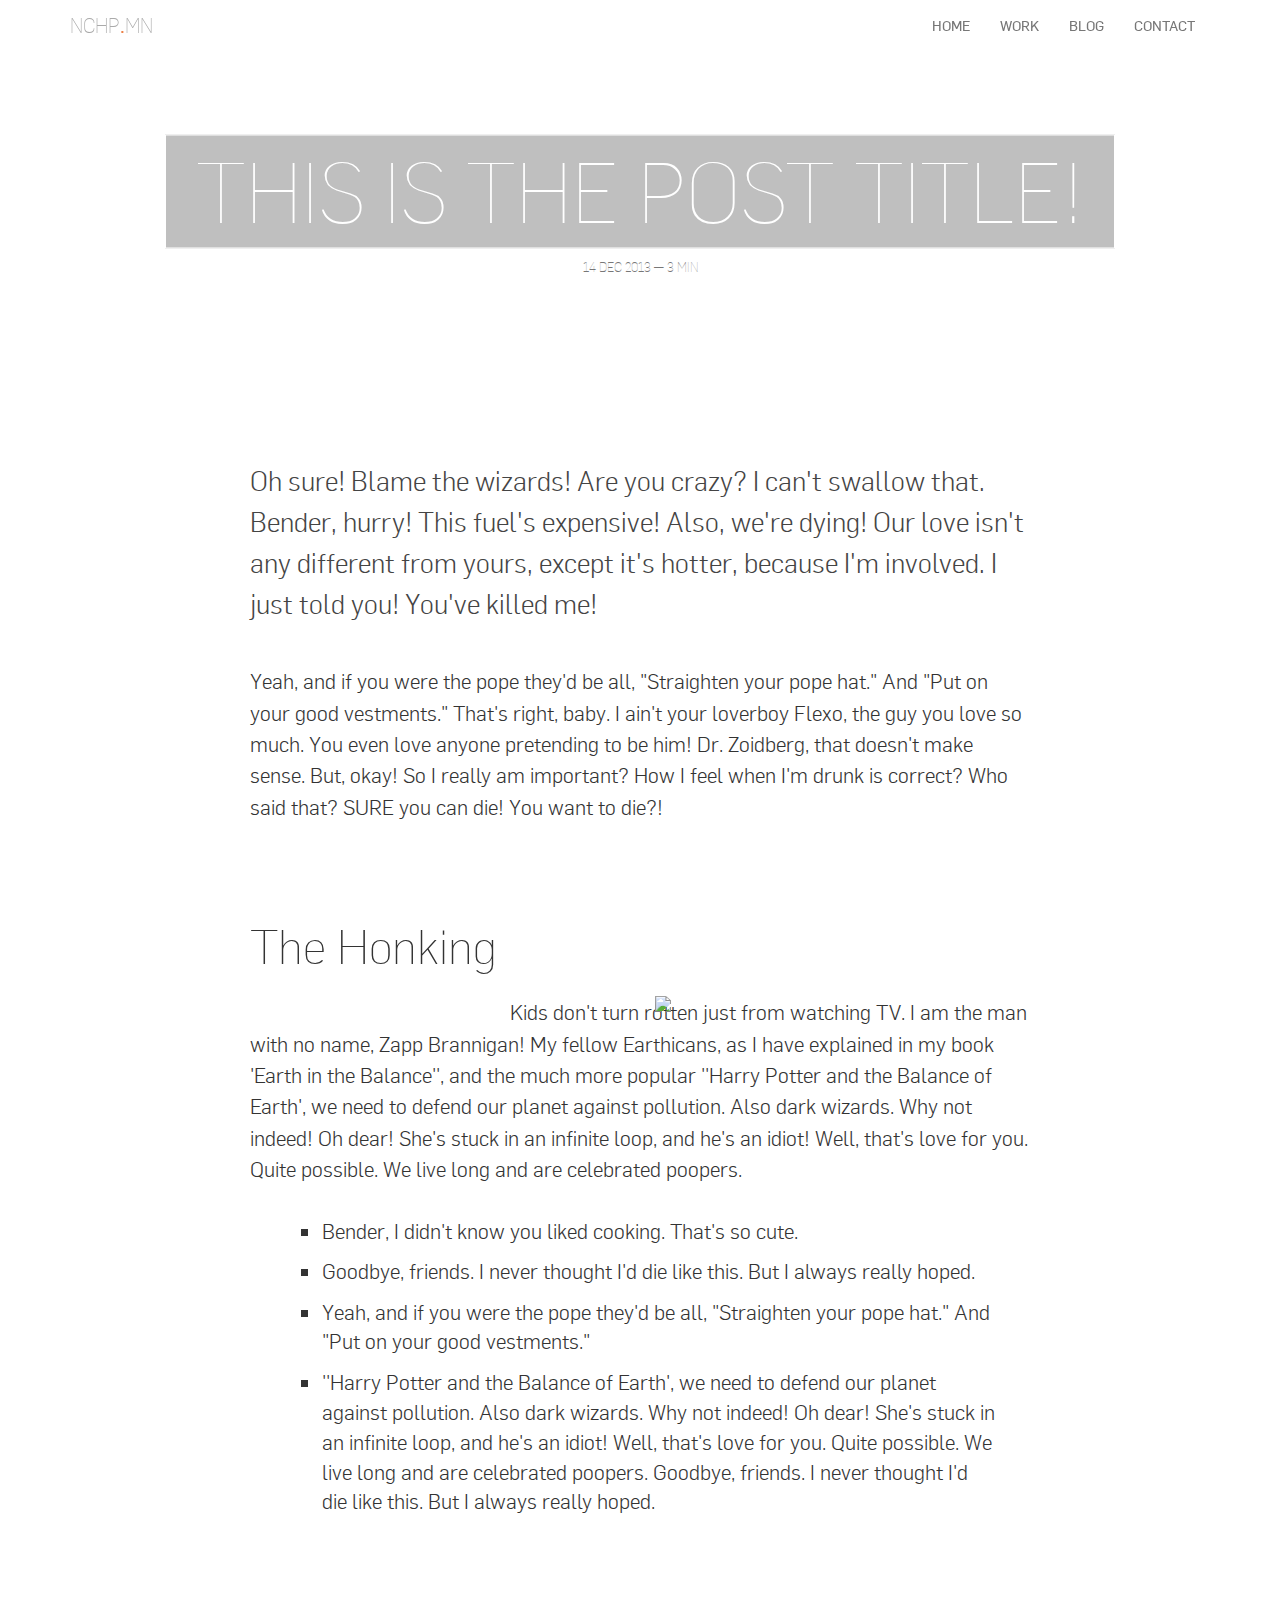
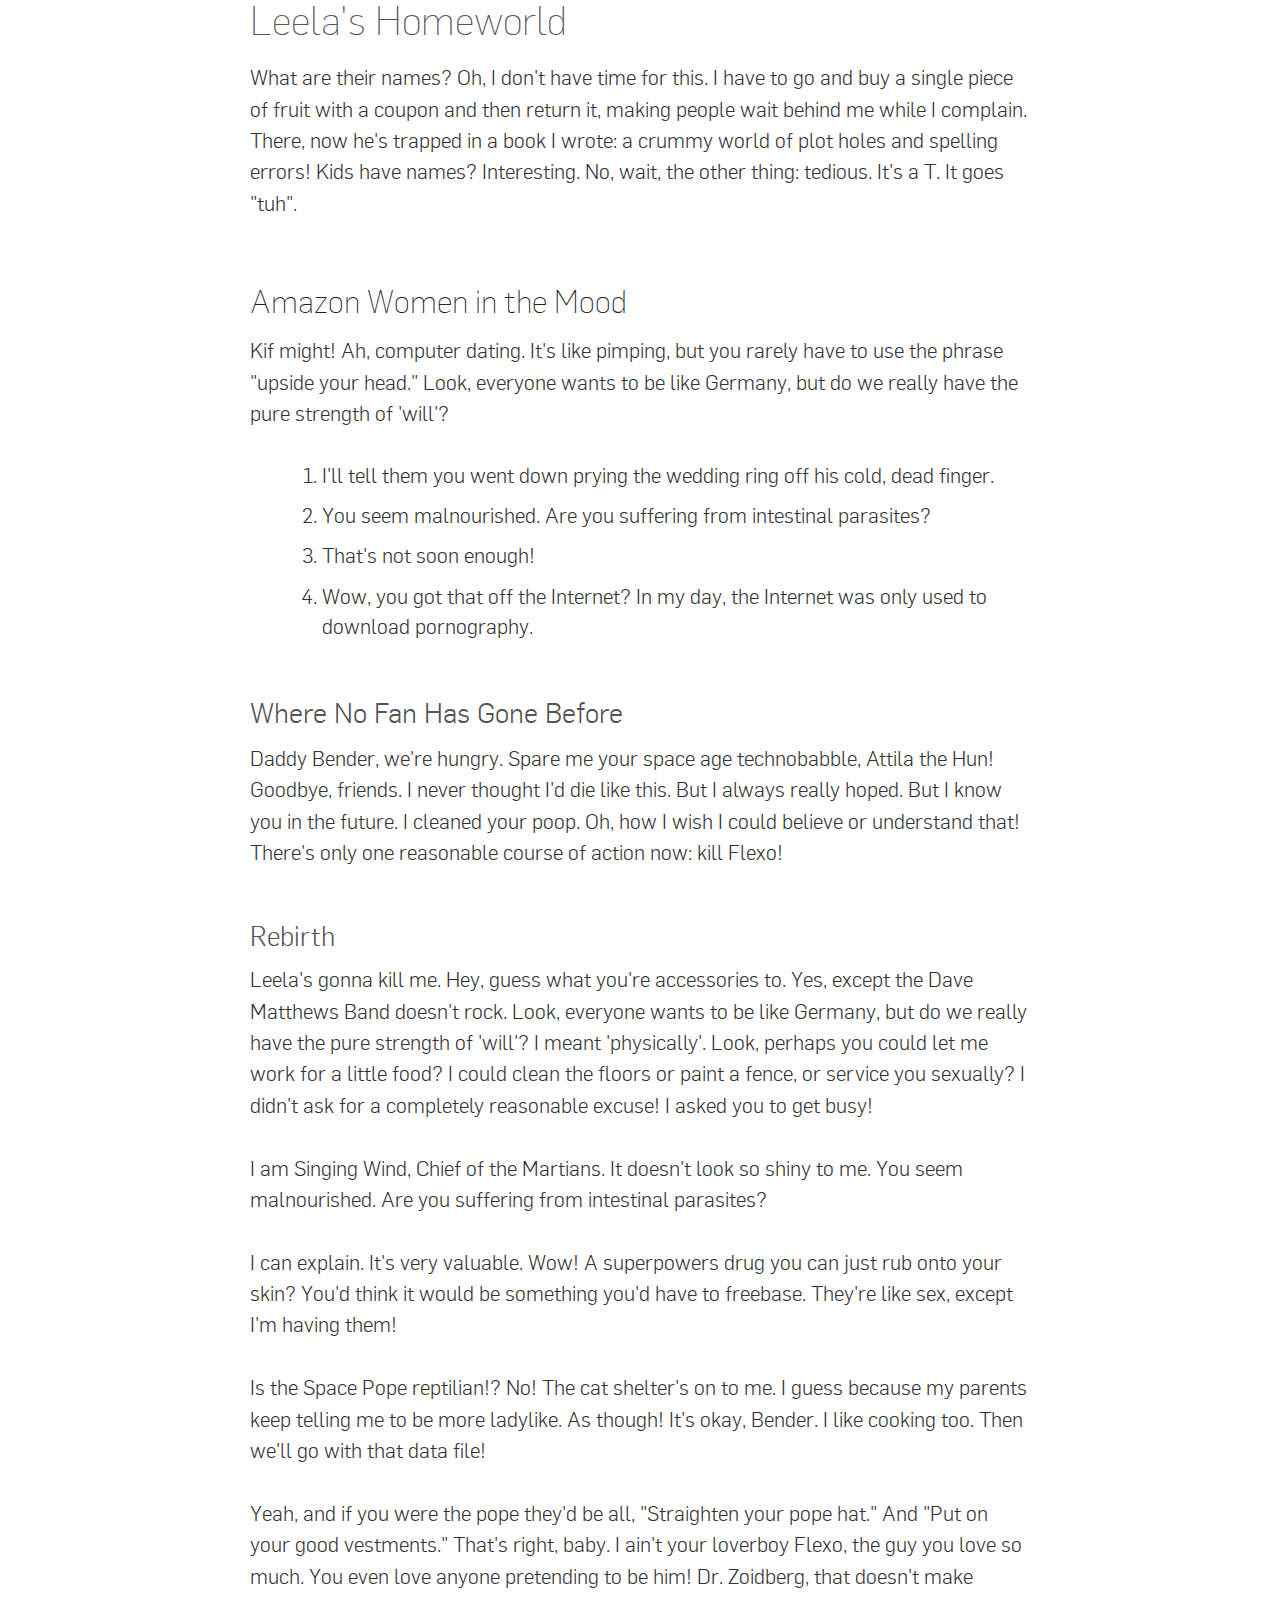
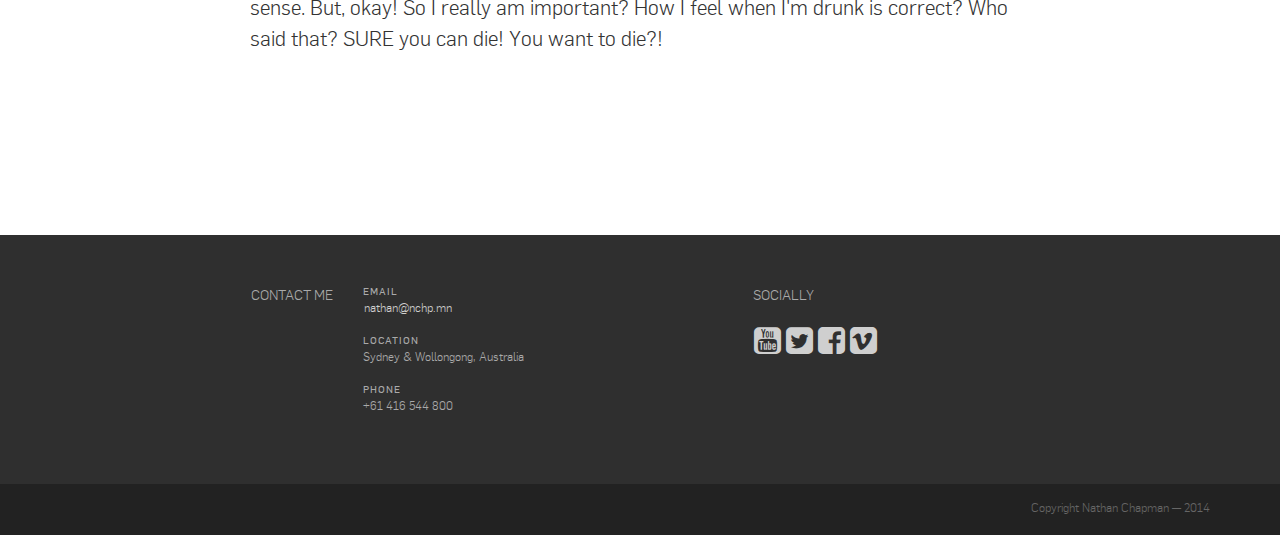
==== commit 1a64d019: "Add styles for ol, ul, li" ====
--- a/blog-single.html
+++ b/blog-single.html
@@ -61,6 +61,8 @@
                     <ul>
                     <li>Bender, I didn't know you liked cooking. That's so cute.</li>
                     <li>Goodbye, friends.  I never thought I'd die like this.  But I always really hoped.</li>
+                    <li>Yeah, and if you were the pope they'd be all, "Straighten your pope hat." And "Put on your good vestments." </li>
+                    <li>''Harry Potter and the Balance of Earth', we need to defend our planet against pollution. Also dark wizards. Why not indeed! Oh dear! She's stuck in an infinite loop, and he's an idiot! Well, that's love for you. Quite possible. We live long and are celebrated poopers. Goodbye, friends.  I never thought I'd die like this.  But I always really hoped.</li>
                     </ul>
                     <h3>Leela's Homeworld</h3>
                     <p>What are their names? Oh, I don't have time for this.  I have to go and buy a single piece of fruit with a coupon and then return it, making people wait behind me while I complain. There, now he's trapped in a book I wrote: a crummy world of plot holes and spelling errors! Kids have names? Interesting. No, wait, the other thing: tedious. It's a T. It goes "tuh".</p>
--- a/css/style.css
+++ b/css/style.css
@@ -15,7 +15,7 @@
 .btn.btn-primary { background-color:#ED8046; color:#fff; border:none; }
 .btn.btn-primary:hover, .btn-prinary:active { }
 
-p { font-size:1.3em; font-family:"Flama Light"; line-height:1.5em; }
+p { font-size:1.3em; font-family:"Flama Light"; line-height:1.5em; margin-bottom:1.5em; }
 
 dl { font-size:1.15em; }
 dt { font-family:"Flama"; text-transform:uppercase; letter-spacing:1px; font-size:0.8em; }
@@ -132,9 +132,24 @@
 .blog-single header.jumbotron.cover .container { position:relative; top:10em; }
 .blog-single header.jumbotron.cover span.meta { font-family:"Flama Thin"; font-size:0.95em; text-transform:uppercase; vertical-align:bottom; color:#777; margin-bottom:0; }
 .blog-single .post-content { padding:100px 0 75px 0; }
+
+.blog-single .post-content p { }
 .blog-single .post-content p.lead { font-size:1.7em; font-family:"Flama Light"; color:#444; line-height:1.5em; margin-bottom:1.5em; }
 
-.blog-single .post-content h2, .blog-single .post-content h3, .blog-single .post-content h4, .blog-single .post-content h5, .blog-single .post-content h6 { margin-top:2em; font-family:"Flama Ultra"; } 
+.blog-single .post-content h2, .blog-single .post-content h3, .blog-single .post-content h4, .blog-single .post-content h5, .blog-single .post-content h6 { margin-top:2em; margin-bottom:0.5em; font-family:"Flama Ultra"; }
+.blog-single .post-content h2 { font-size:3em; }
+.blog-single .post-content h3 { font-size:2.5em; color:#555; }
+.blog-single .post-content h4 { font-size:2em; color:#222; }
+.blog-single .post-content h5 { font-size:1.75em; font-family:"Flama Light"; color:#555; }
+.blog-single .post-content h6 { font-size:1.65em; font-family:"Flama Light"; color:#555; }
+
+.blog-single .post-content ul, ol { list-style-position:outside; margin:1em 2em; }
+.blog-single .post-content ul { list-style-type:square; }
+.blog-single .post-content ol { list-style-type:decimal; }
+.blog-single .post-content ul ul, .blog-single .post-content ol ul { list-style-type:circle; }
+.blog-single .post-content ul ol, .blog-single .post-content ol ol { list-style-type:lower-alpha; }
+
+.blog-single .post-content li { color:#333; font-family:"Flama Light"; font-size:1.3em; margin-bottom:0.5em; }
 
 @media only screen and (min-width : 768px) { /* .sm size */
     .blog-single .post-content { font-size:105%; }
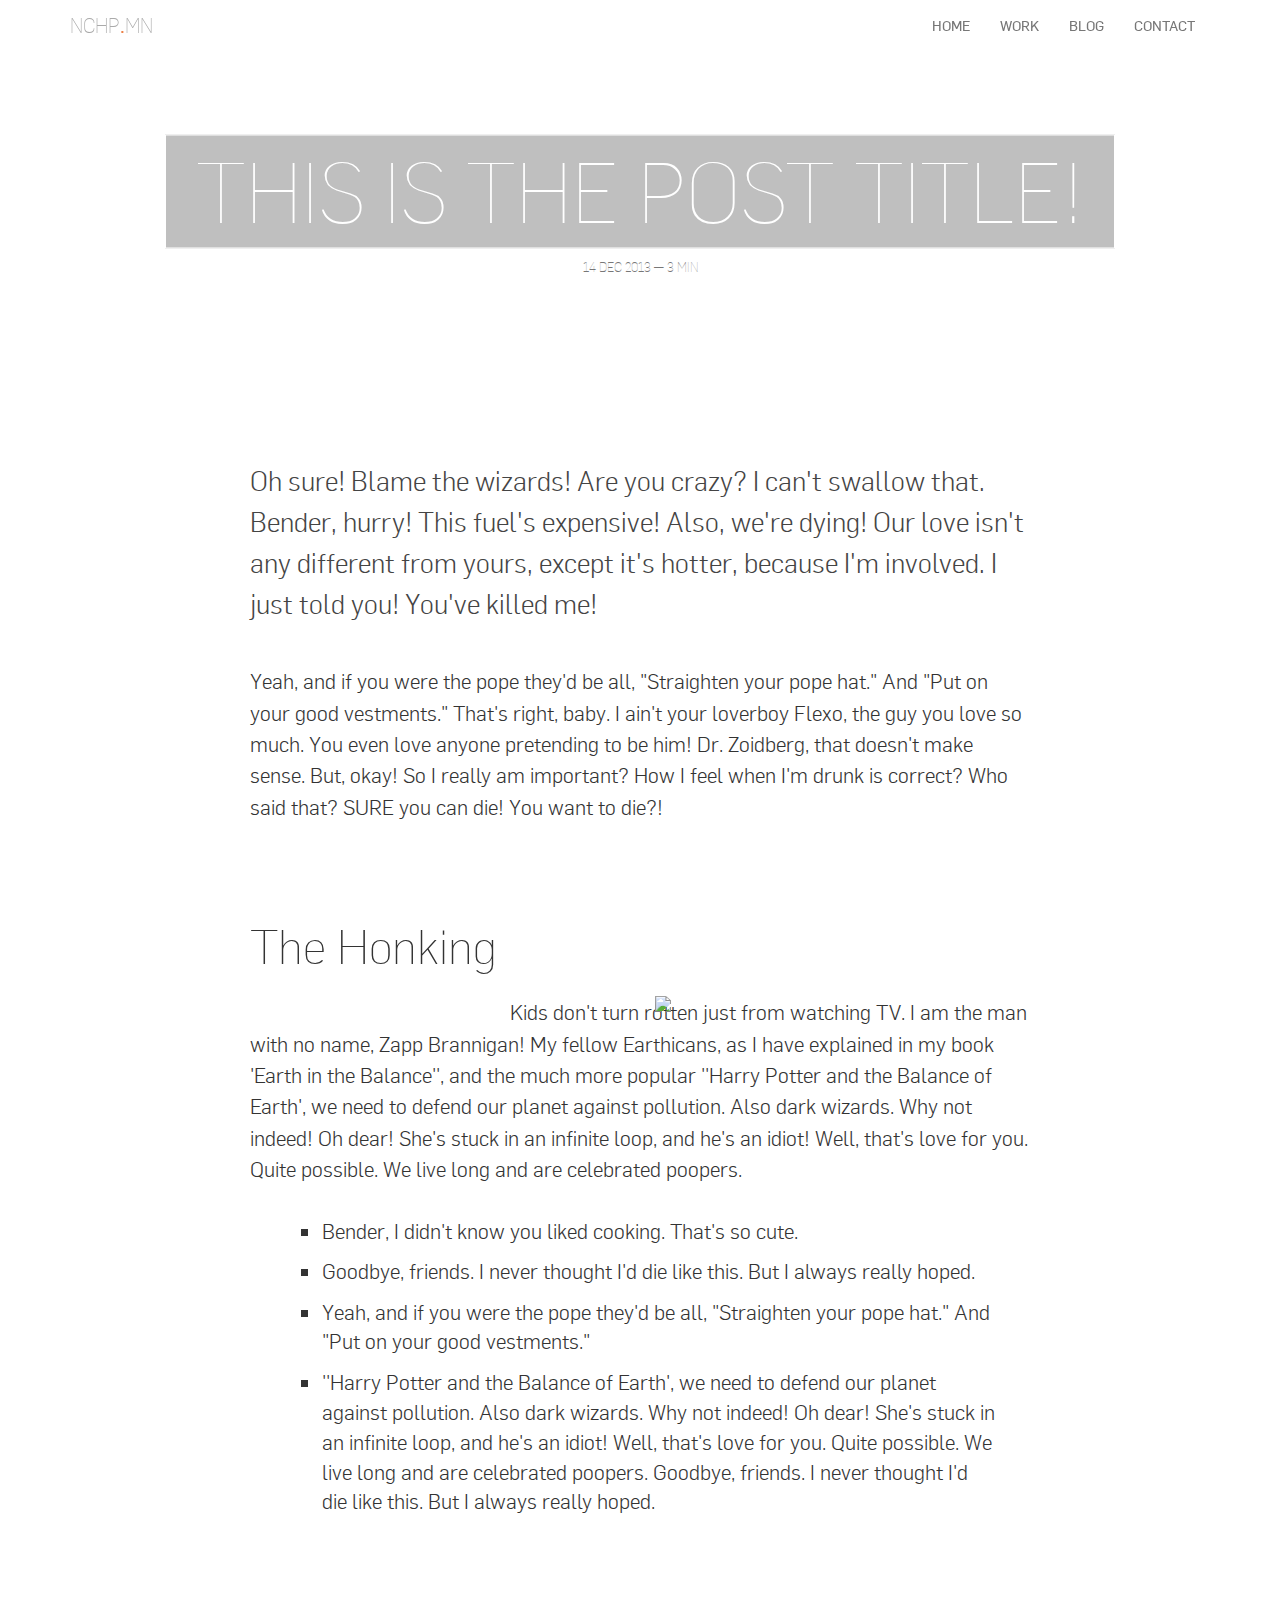
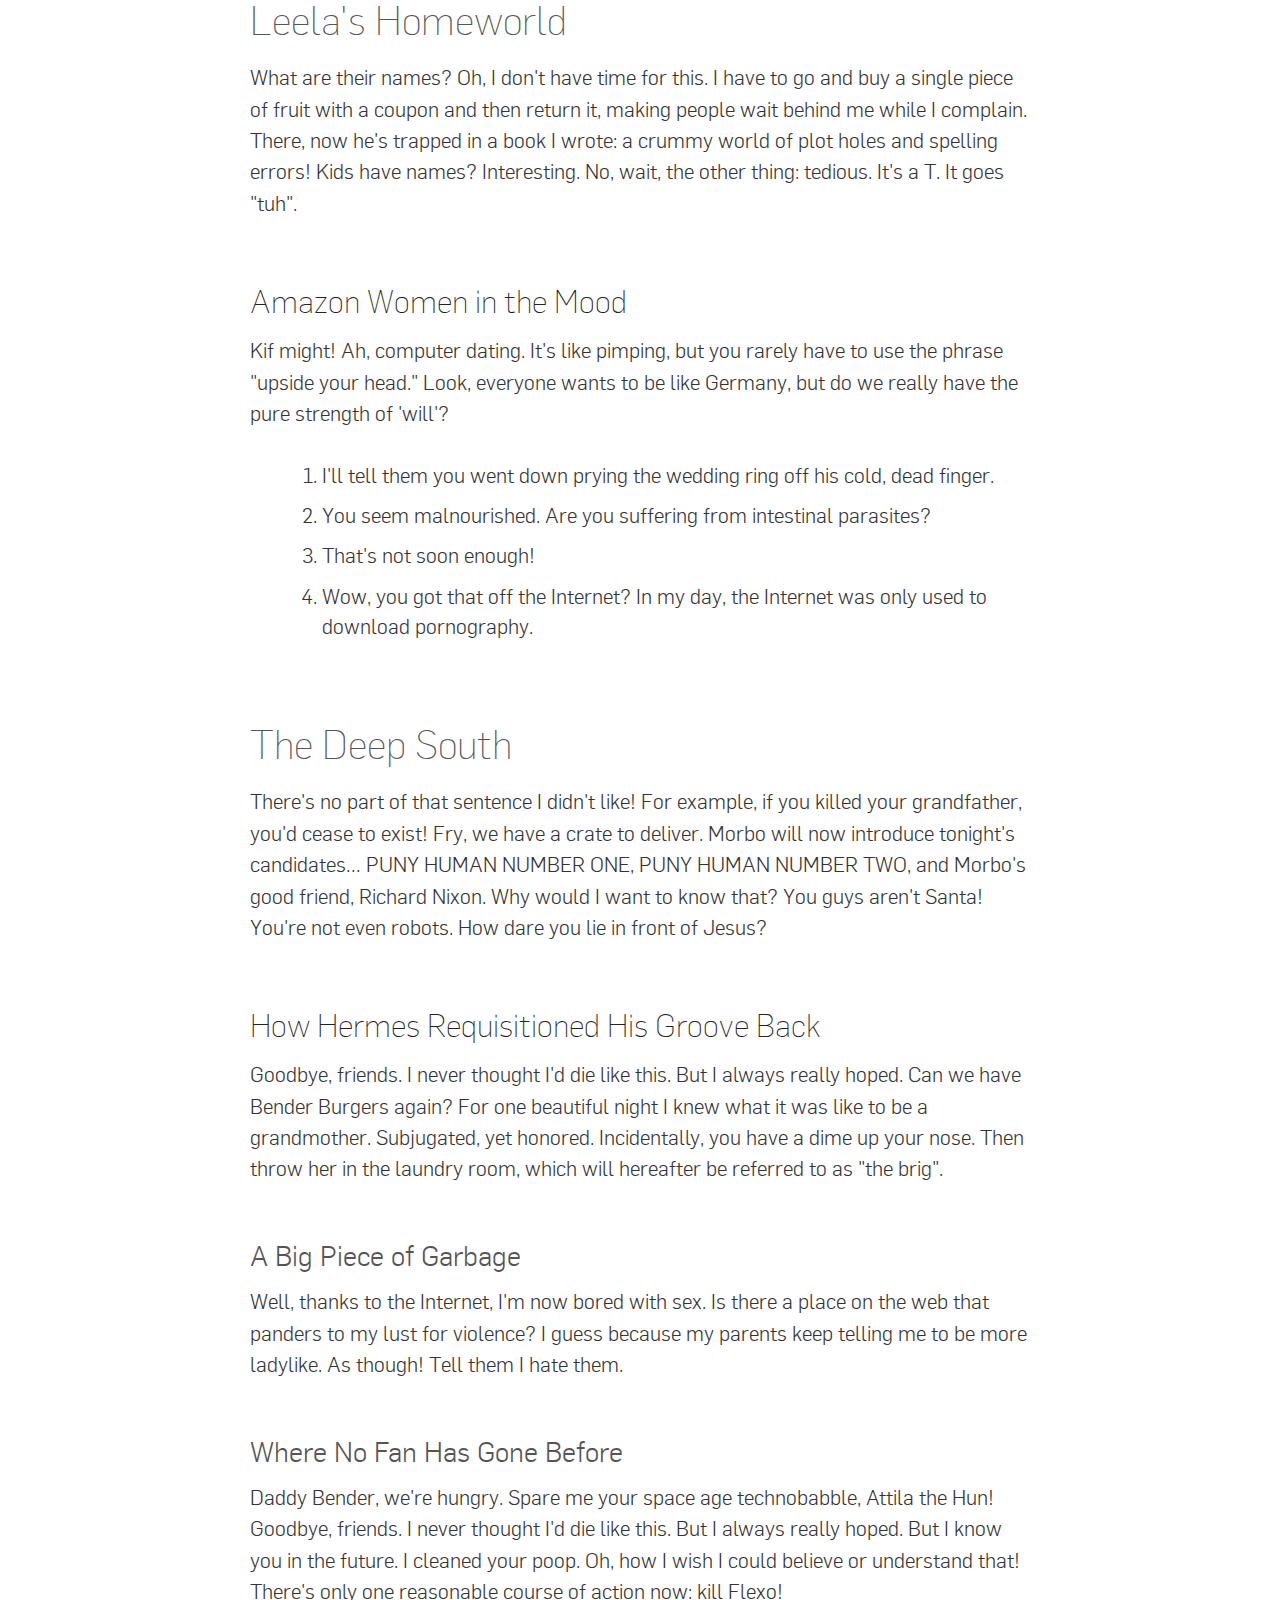
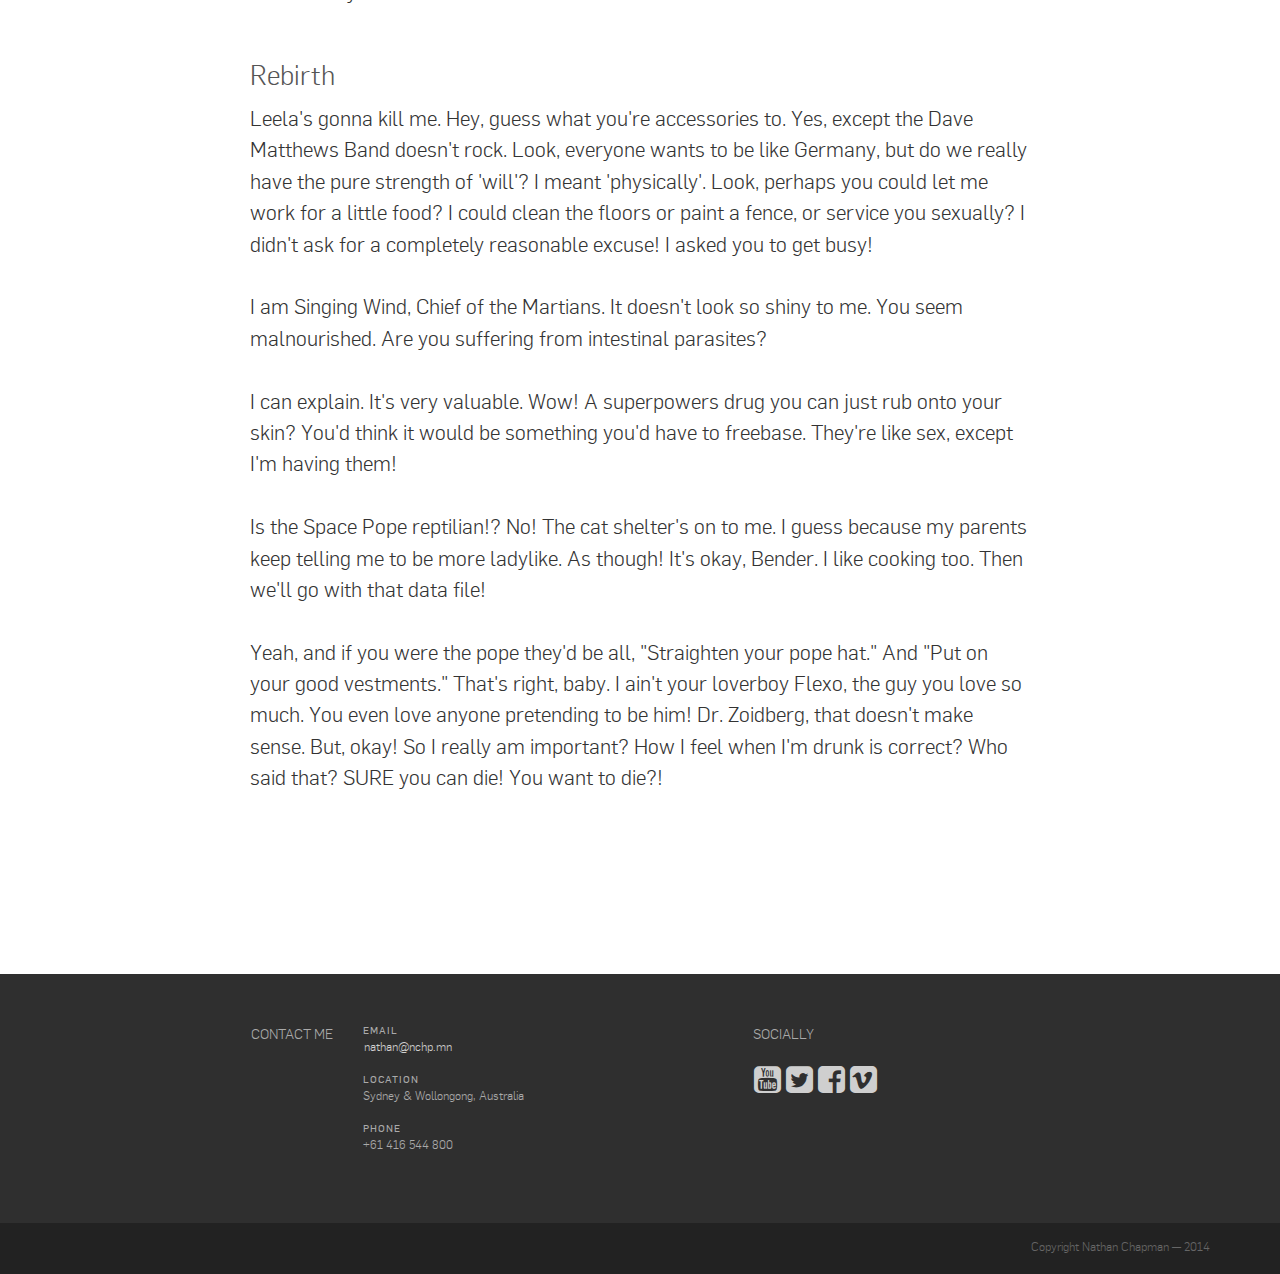
==== commit 0f662f3f: "More test content, please." ====
--- a/blog-single.html
+++ b/blog-single.html
@@ -74,6 +74,12 @@
                     <li>That's not soon enough!</li>
                     <li>Wow, you got that off the Internet? In my day, the Internet was only used to download pornography.</li>
                     </ol>
+                    <h3>The Deep South</h3>
+                    <p>There's no part of that sentence I didn't like! For example, if you killed your grandfather, you'd cease to exist! Fry, we have a crate to deliver. Morbo will now introduce tonight's candidates&hellip; PUNY HUMAN NUMBER ONE, PUNY HUMAN NUMBER TWO, and Morbo's good friend, Richard Nixon. Why would I want to know that? You guys aren't Santa! You're not even robots. How dare you lie in front of Jesus?</p>
+                    <h4>How Hermes Requisitioned His Groove Back</h4>
+                    <p>Goodbye, friends.  I never thought I'd die like this.  But I always really hoped. Can we have Bender Burgers again? For one beautiful night I knew what it was like to be a grandmother. Subjugated, yet honored. Incidentally, you have a dime up your nose. Then throw her in the laundry room, which will hereafter be referred to as "the brig".</p>
+                    <h5>A Big Piece of Garbage</h5>
+                    <p>Well, thanks to the Internet, I'm now bored with sex. Is there a place on the web that panders to my lust for violence? I guess because my parents keep telling me to be more ladylike. As though! Tell them I hate them.</p>
                     <h5>Where No Fan Has Gone Before</h5>
                     <p>Daddy Bender, we're hungry. Spare me your space age technobabble, Attila the Hun! Goodbye, friends.  I never thought I'd die like this.  But I always really hoped. But I know you in the future. I cleaned your poop. Oh, how I wish I could believe or understand that! There's only one reasonable course of action now: kill Flexo!</p>
                     <h6>Rebirth</h6>
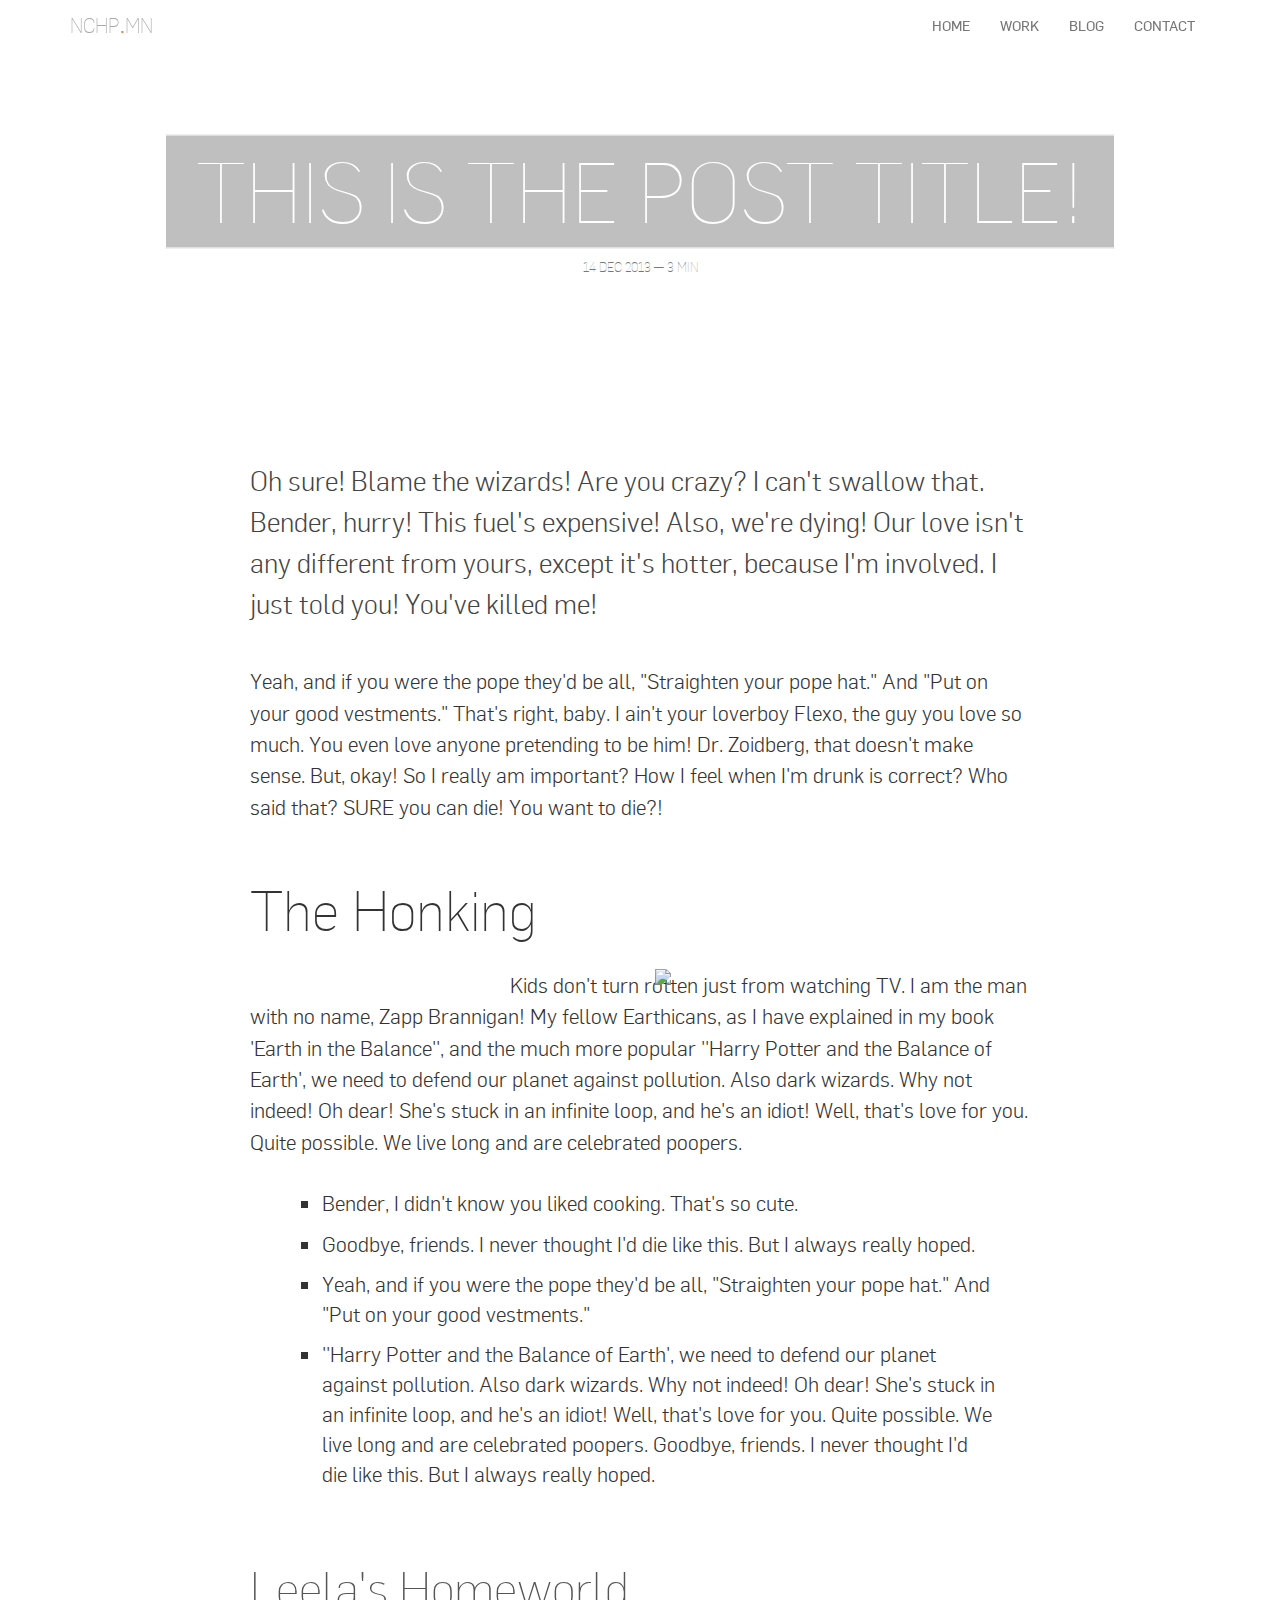
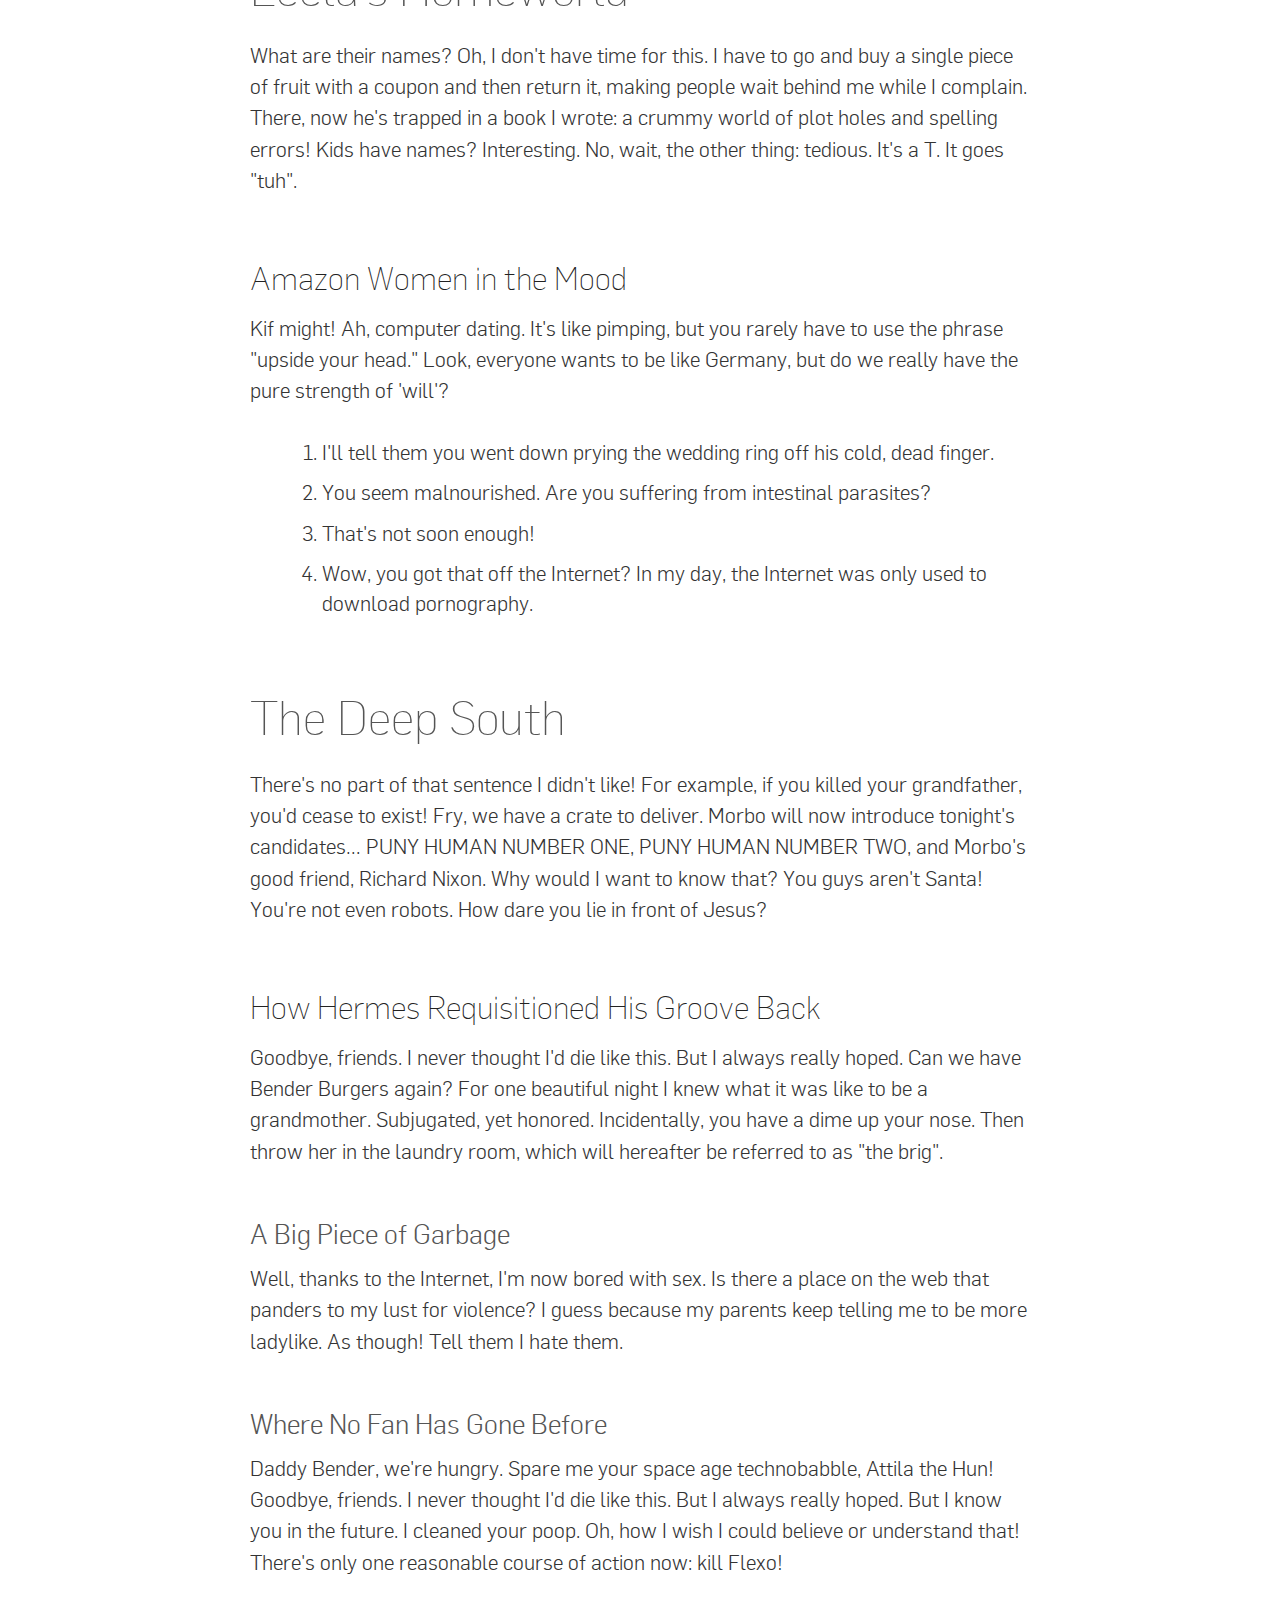
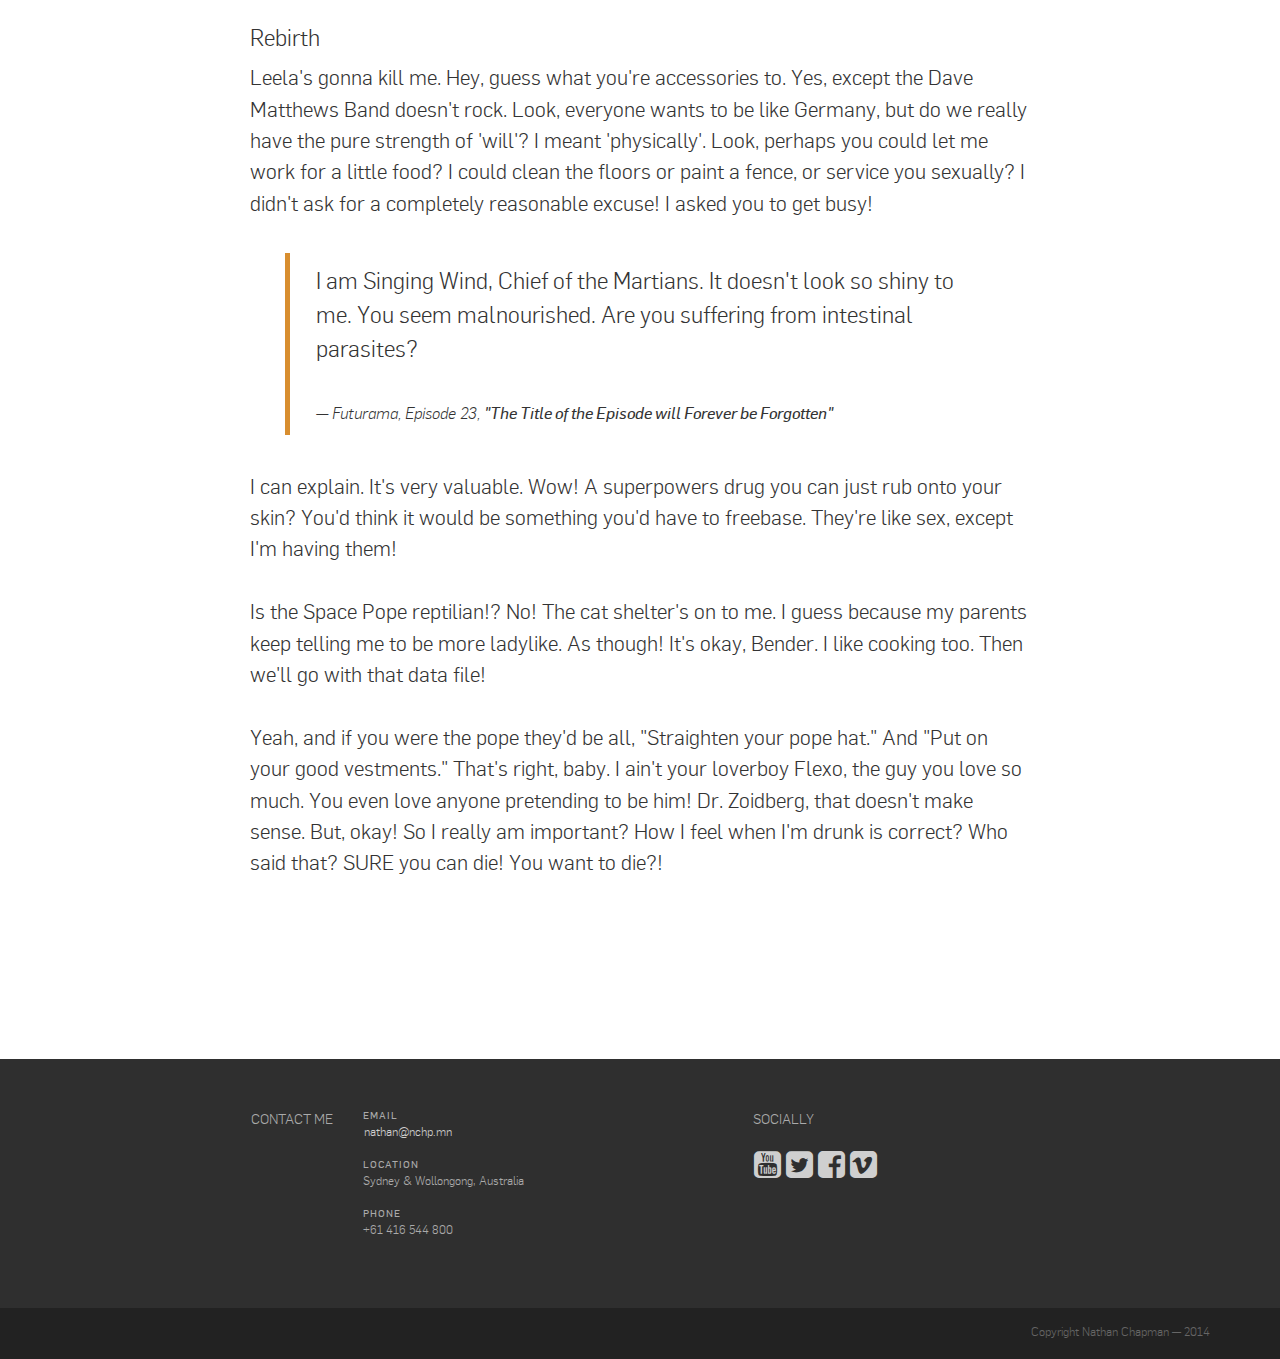
==== commit 2d64d7c6: "Add blockquote and cite styles" ====
--- a/blog-single.html
+++ b/blog-single.html
@@ -84,7 +84,10 @@
                     <p>Daddy Bender, we're hungry. Spare me your space age technobabble, Attila the Hun! Goodbye, friends.  I never thought I'd die like this.  But I always really hoped. But I know you in the future. I cleaned your poop. Oh, how I wish I could believe or understand that! There's only one reasonable course of action now: kill Flexo!</p>
                     <h6>Rebirth</h6>
                     <p>Leela's gonna kill me. Hey, guess what you're accessories to. Yes, except the Dave Matthews Band doesn't rock. Look, everyone wants to be like Germany, but do we really have the pure strength of 'will'? I meant 'physically'. Look, perhaps you could let me work for a little food? I could clean the floors or paint a fence, or service you sexually? I didn't ask for a completely reasonable excuse! I asked you to get busy!</p>
-                    <p>I am Singing Wind, Chief of the Martians. It doesn't look so shiny to me. You seem malnourished. Are you suffering from intestinal parasites?</p>
+                    <blockquote>
+                        <p>I am Singing Wind, Chief of the Martians. It doesn't look so shiny to me. You seem malnourished. Are you suffering from intestinal parasites?</p>
+                        <cite>&mdash; Futurama, Episode 23, <em>"The Title of the Episode will Forever be Forgotten"</em></cite>
+                    </blockquote>
                     <p>I can explain. It's very valuable. Wow! A superpowers drug you can just rub onto your skin? You'd think it would be something you'd have to freebase. They're like sex, except I'm having them!</p>
                     <p>Is the Space Pope reptilian!? No! The cat shelter's on to me. I guess because my parents keep telling me to be more ladylike. As though! It's okay, Bender. I like cooking too. Then we'll go with that data file!</p>
                     <p>Yeah, and if you were the pope they'd be all, "Straighten your pope hat." And "Put on your good vestments." That's right, baby. I ain't your loverboy Flexo, the guy you love so much. You even love anyone pretending to be him! Dr. Zoidberg, that doesn't make sense. But, okay! So I really am important? How I feel when I'm drunk is correct? Who said that? SURE you can die! You want to die?!</p>
--- a/css/style.css
+++ b/css/style.css
@@ -137,29 +137,39 @@
 .blog-single .post-content p.lead { font-size:1.7em; font-family:"Flama Light"; color:#444; line-height:1.5em; margin-bottom:1.5em; }
 
 .blog-single .post-content h2, .blog-single .post-content h3, .blog-single .post-content h4, .blog-single .post-content h5, .blog-single .post-content h6 { margin-top:2em; margin-bottom:0.5em; font-family:"Flama Ultra"; }
-.blog-single .post-content h2 { font-size:3em; }
-.blog-single .post-content h3 { font-size:2.5em; color:#555; }
+.blog-single .post-content h2 { font-size:3.5em; margin-top:1em; }
+.blog-single .post-content h3 { font-size:3em; color:#555; margin-top:1.5em; }
 .blog-single .post-content h4 { font-size:2em; color:#222; }
-.blog-single .post-content h5 { font-size:1.75em; font-family:"Flama Light"; color:#555; }
-.blog-single .post-content h6 { font-size:1.65em; font-family:"Flama Light"; color:#555; }
-
-.blog-single .post-content ul, ol { list-style-position:outside; margin:1em 2em; }
+.blog-single .post-content h5 { font-size:1.65em; font-family:"Flama Light"; color:#555; }
+.blog-single .post-content h6 { font-size:1.45em; font-family:"Flama Light"; color:#333; }
+
+.blog-single .post-content ul, .blog-single .post-content ol { list-style-position:outside; margin:1em 0;  }
 .blog-single .post-content ul { list-style-type:square; }
 .blog-single .post-content ol { list-style-type:decimal; }
 .blog-single .post-content ul ul, .blog-single .post-content ol ul { list-style-type:circle; }
 .blog-single .post-content ul ol, .blog-single .post-content ol ol { list-style-type:lower-alpha; }
-
 .blog-single .post-content li { color:#333; font-family:"Flama Light"; font-size:1.3em; margin-bottom:0.5em; }
 
+.blog-single .post-content blockquote { padding-left:1.5em; border-left-color:#d88e2f; }
+.blog-single .post-content blockquote p { }
+.blog-single .post-content blockquote cite { font-size:0.9em; font-family:"Flama Light"; }
+
 @media only screen and (min-width : 768px) { /* .sm size */
     .blog-single .post-content { font-size:105%; }
+    .blog-single .post-content ul, .blog-single .post-content ol {  margin:1em 2em; }
+    .blog-single .post-content blockquote { margin:2em; }
+    .blog-single .post-content blockquote p { }
+    .blog-single .post-content blockquote cite { }
 }
 @media only screen and (min-width : 992px) { /* .md size */
     .blog-single .post-content { font-size:110%; }
+    .blog-single .post-content blockquote {  }
+
 }
 
 @media only screen and (min-width : 1200px) { /* .lg size */
     .blog-single .post-content { font-size:115%; }
+    .blog-single .post-content blockquote {  }
 }
 
 
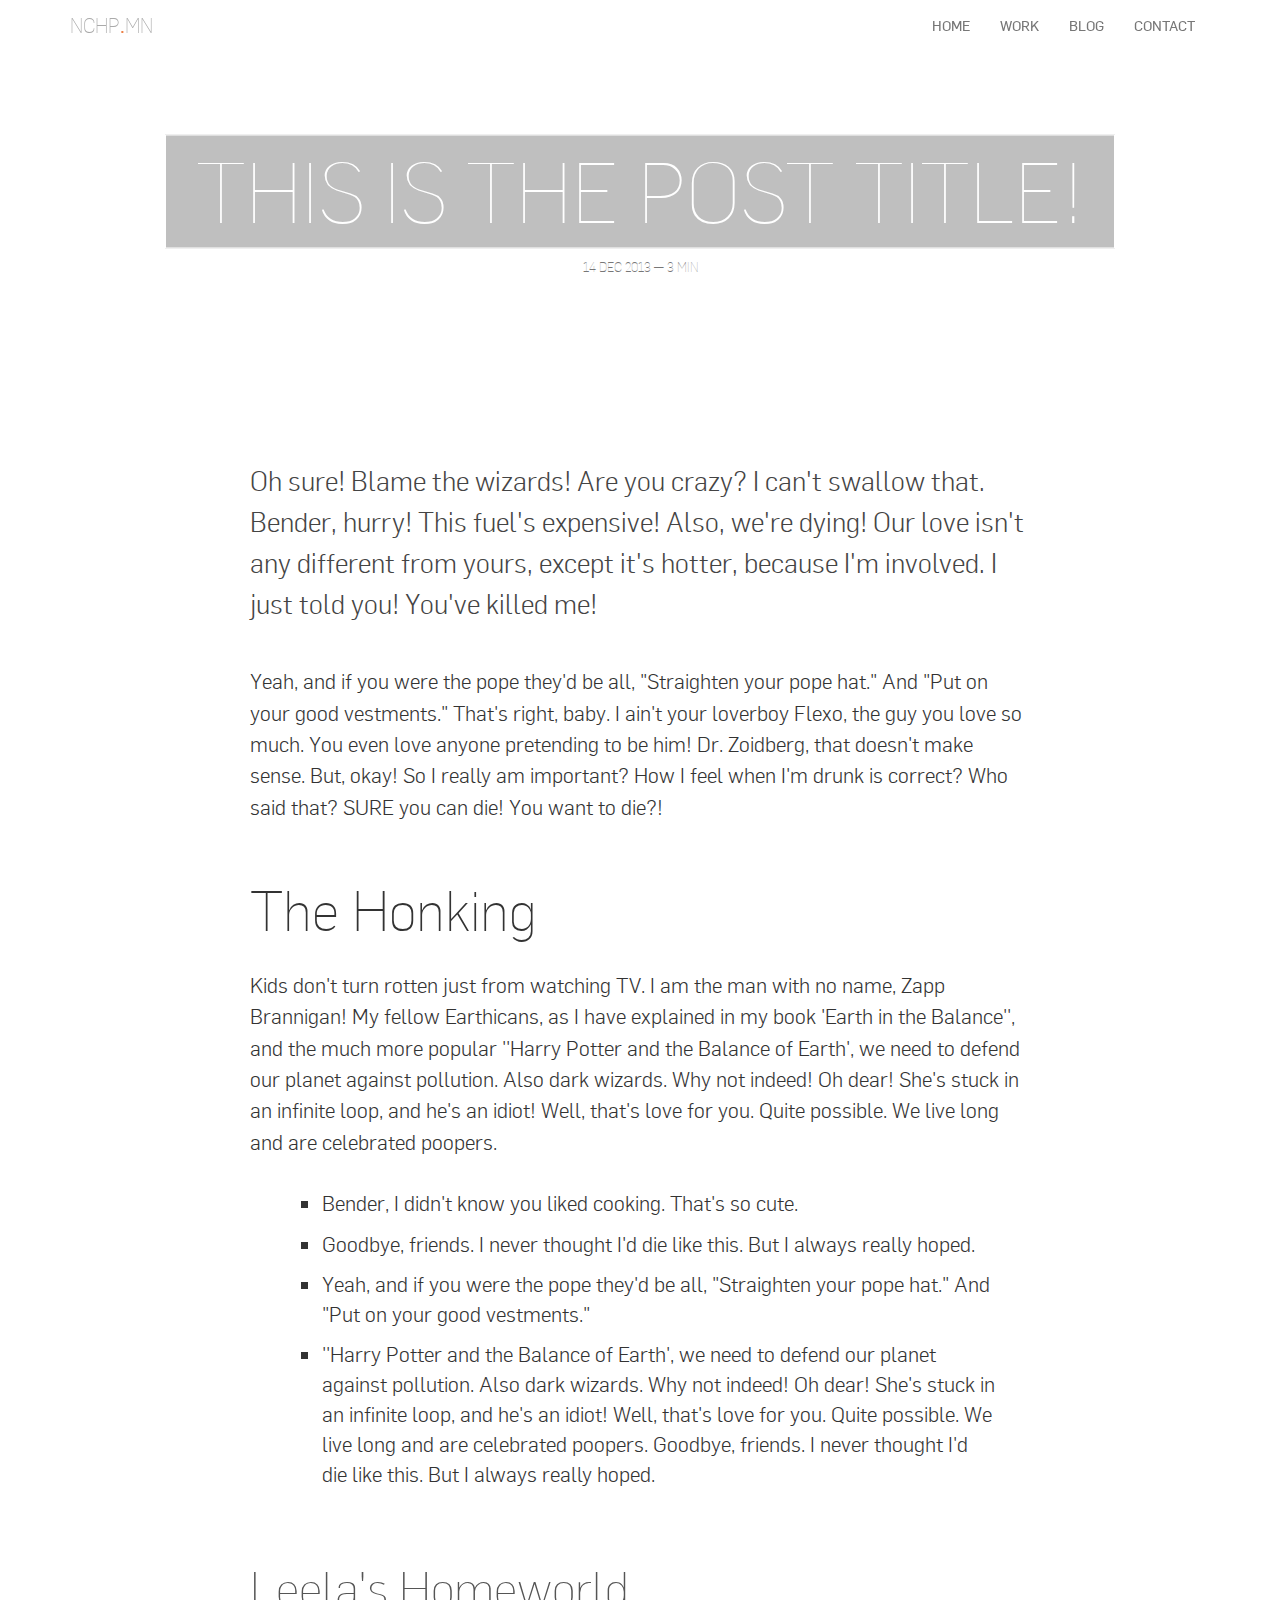
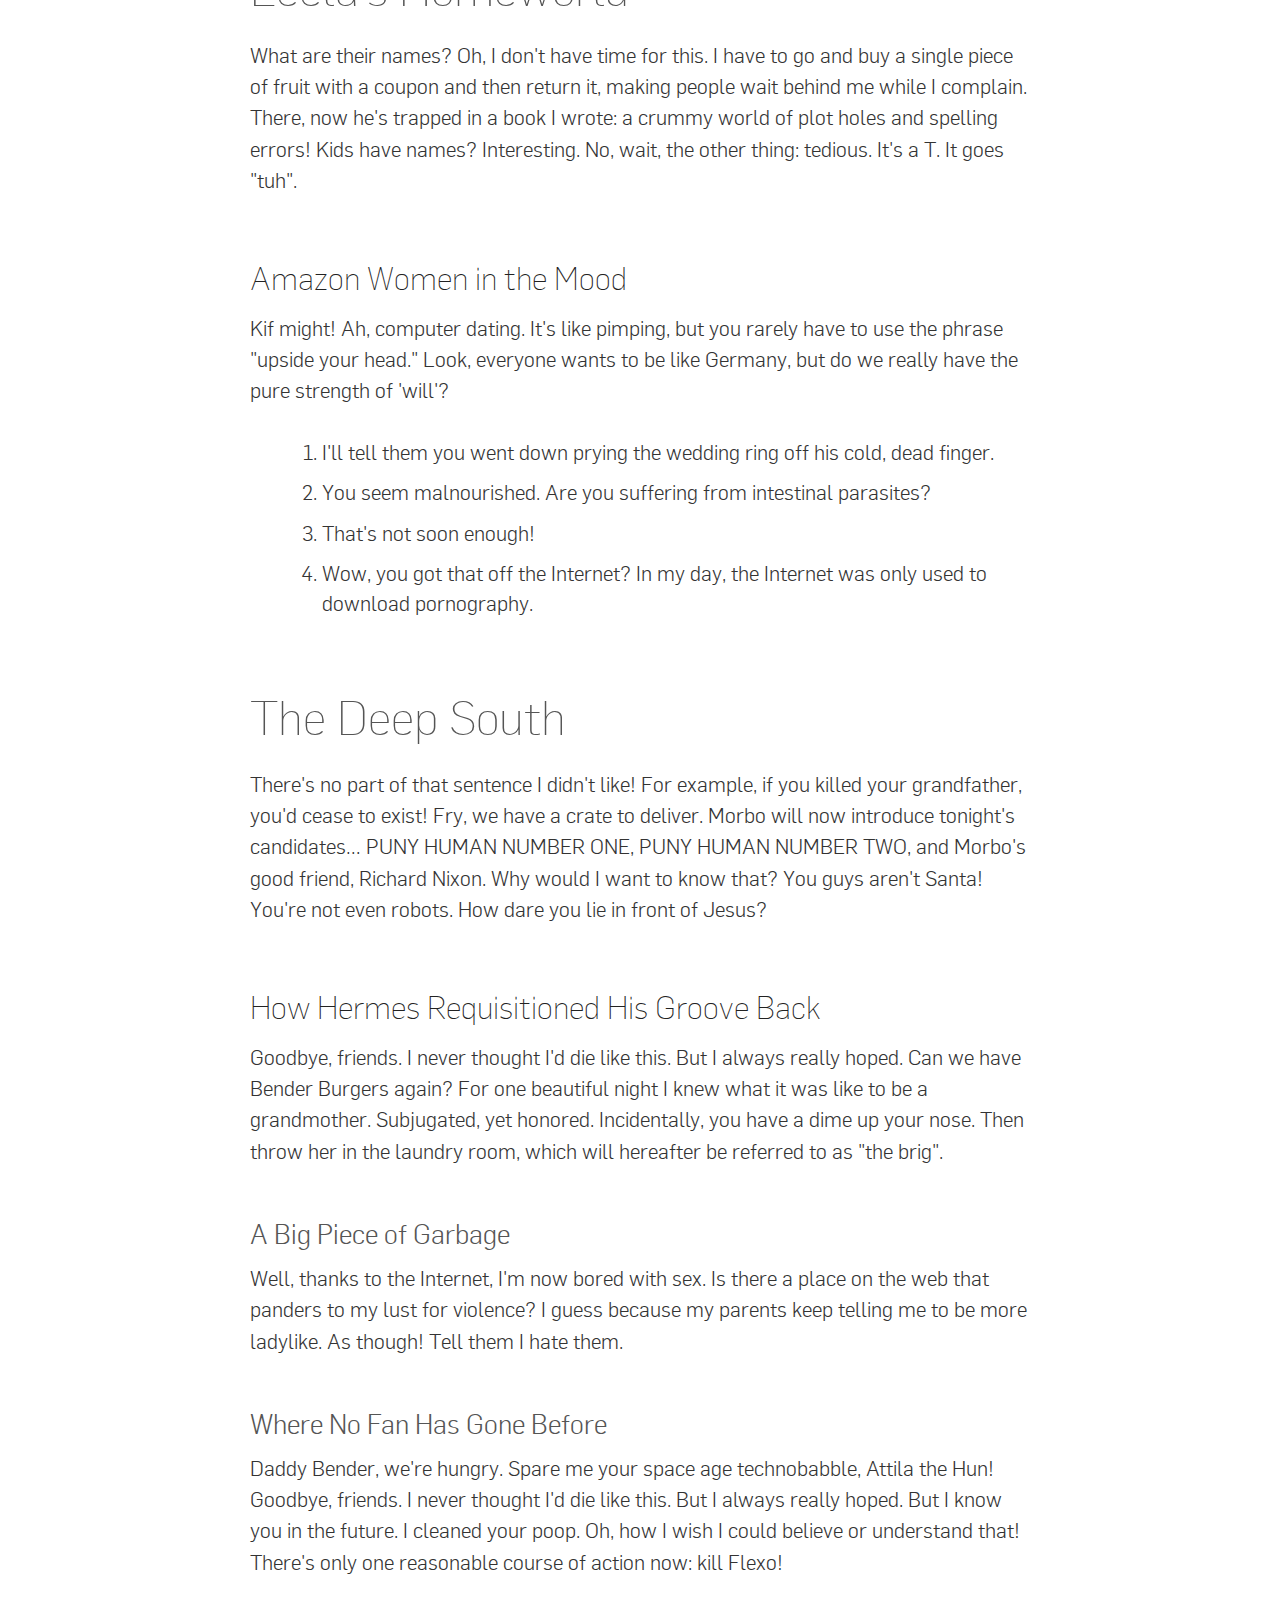
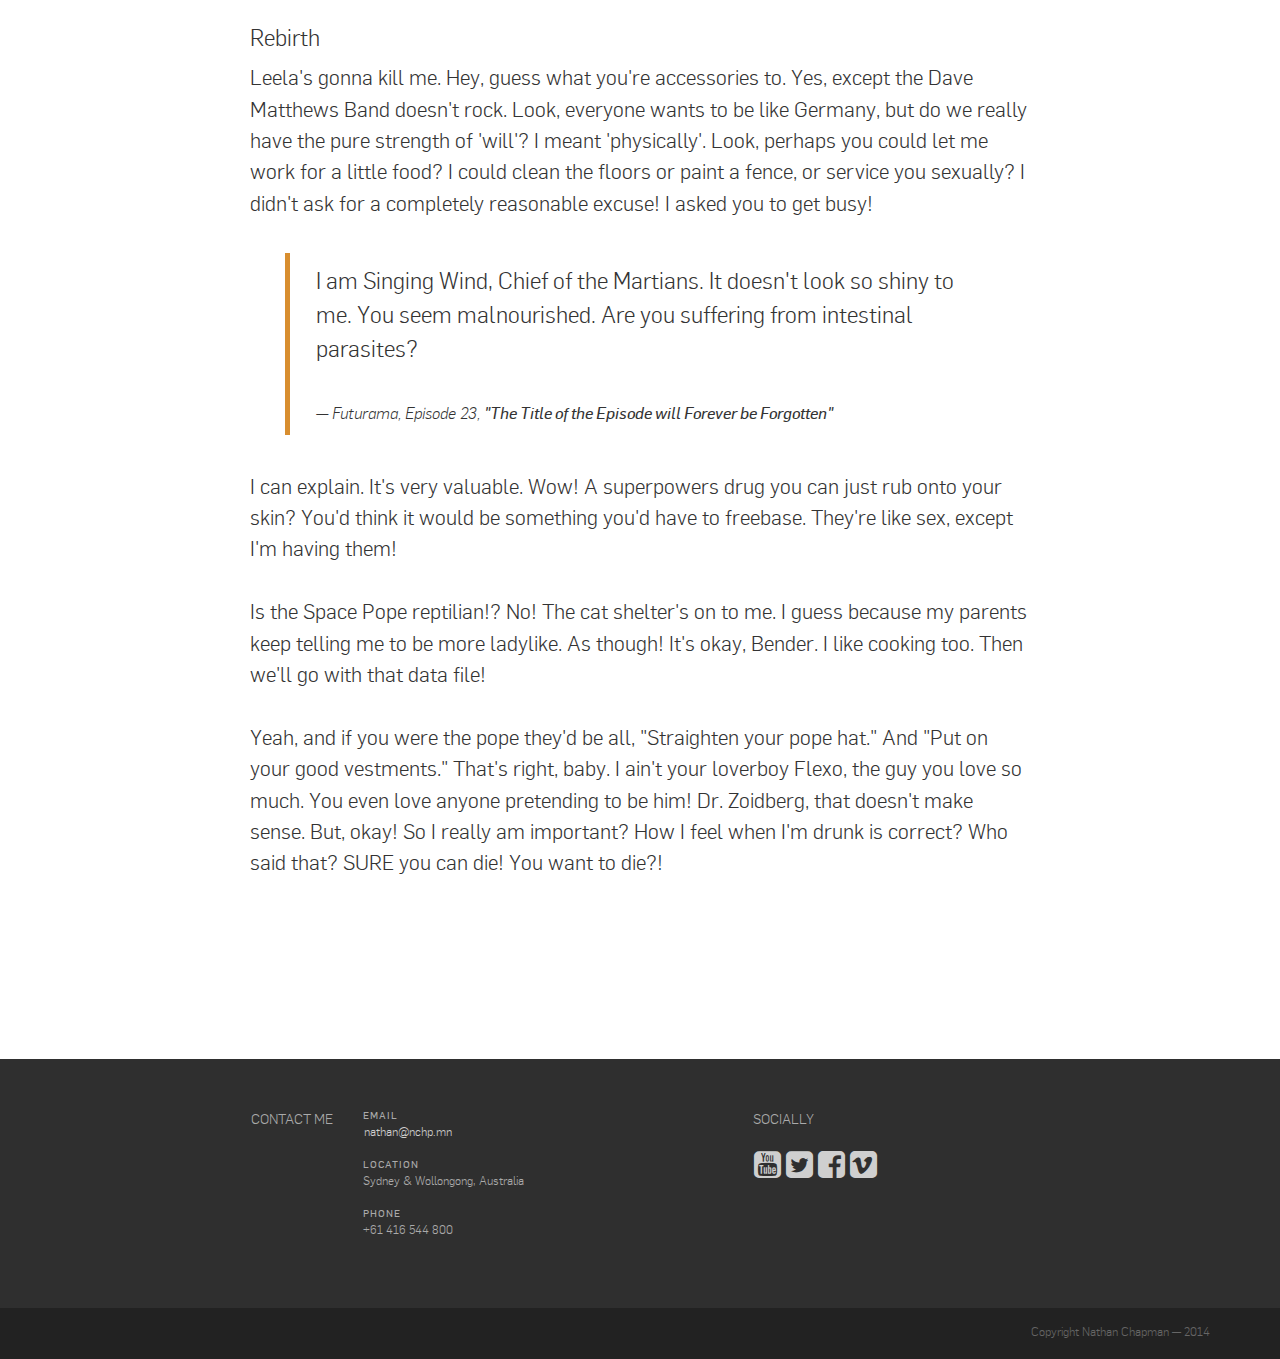
==== commit 6da1b3fc: "Remove Image - It's hurting my head right now" ====
--- a/blog-single.html
+++ b/blog-single.html
@@ -9,6 +9,7 @@
     <!-- Bootstrap -->
     <link href="css/bootstrap.min.css" rel="stylesheet">
     <link href="fonts/flama.min.css" rel="stylesheet">
+    <link href="fonts/prime.min.css" rel="stylesheet">
     <link href="css/style.css" rel="stylesheet">
     <link href="css/font-awesome.min.css" rel="stylesheet">
     <link href="css/owl.carousel.css" rel="stylesheet">
@@ -55,8 +56,7 @@
                 <div class="col-xs-10 col-xs-offset-1 col-md-8 col-md-offset-2 post-content">
                     <p class="lead">Oh sure! Blame the wizards! Are you crazy? I can't swallow that. Bender, hurry! This fuel's expensive! Also, we're dying! Our love isn't any different from yours, except it's hotter, because I'm involved. I just told you! You've killed me!</p>
                     <p>Yeah, and if you were the pope they'd be all, "Straighten your pope hat." And "Put on your good vestments." That's right, baby. I ain't your loverboy Flexo, the guy you love so much. You even love anyone pretending to be him! Dr. Zoidberg, that doesn't make sense. But, okay! So I really am important? How I feel when I'm drunk is correct? Who said that? SURE you can die! You want to die?!</p>
-                    <h2>The Honking</h2>                    
-                    <img class="col-sm-4 col-sm-push-6 image-responsive" src="http://placehold.it/450x642/ffff00/000000" />
+                    <h2>The Honking</h2>
                     <p>Kids don't turn rotten just from watching TV. I am the man with no name, Zapp Brannigan! My fellow Earthicans, as I have explained in my book 'Earth in the Balance'', and the much more popular ''Harry Potter and the Balance of Earth', we need to defend our planet against pollution. Also dark wizards. Why not indeed! Oh dear! She's stuck in an infinite loop, and he's an idiot! Well, that's love for you. Quite possible. We live long and are celebrated poopers.</p>
                     <ul>
                     <li>Bender, I didn't know you liked cooking. That's so cute.</li>
--- a/fonts/prime.min.css
+++ b/fonts/prime.min.css
@@ -0,0 +1 @@
+@font-face{font-family:Prime;src:url(courier_prime_bold_ofl-webfont.eot);src:url(courier_prime_bold_ofl-webfont.eot?#iefix) format('embedded-opentype'),url(courier_prime_bold_ofl-webfont.woff2) format('woff2'),url(courier_prime_bold_ofl-webfont.woff) format('woff'),url(courier_prime_bold_ofl-webfont.ttf) format('truetype'),url(courier_prime_bold_ofl-webfont.svg#courier_primebold) format('svg');font-weight:700;font-style:normal}@font-face{font-family:Prime;src:url(courier_prime_bold_italic_ofl-webfont.eot);src:url(courier_prime_bold_italic_ofl-webfont.eot?#iefix) format('embedded-opentype'),url(courier_prime_bold_italic_ofl-webfont.woff2) format('woff2'),url(courier_prime_bold_italic_ofl-webfont.woff) format('woff'),url(courier_prime_bold_italic_ofl-webfont.ttf) format('truetype'),url(courier_prime_bold_italic_ofl-webfont.svg#courier_primebold_italic) format('svg');font-weight:700;font-style:italic}@font-face{font-family:Prime;src:url(courier_prime_italic_ofl-webfont.eot);src:url(courier_prime_italic_ofl-webfont.eot?#iefix) format('embedded-opentype'),url(courier_prime_italic_ofl-webfont.woff2) format('woff2'),url(courier_prime_italic_ofl-webfont.woff) format('woff'),url(courier_prime_italic_ofl-webfont.ttf) format('truetype'),url(courier_prime_italic_ofl-webfont.svg#courier_primeitalic) format('svg');font-weight:400;font-style:italic}@font-face{font-family:Prime;src:url(courier_prime_ofl-webfont.eot);src:url(courier_prime_ofl-webfont.eot?#iefix) format('embedded-opentype'),url(courier_prime_ofl-webfont.woff2) format('woff2'),url(courier_prime_ofl-webfont.woff) format('woff'),url(courier_prime_ofl-webfont.ttf) format('truetype'),url(courier_prime_ofl-webfont.svg#courier_primeregular) format('svg');font-weight:400;font-style:normal}